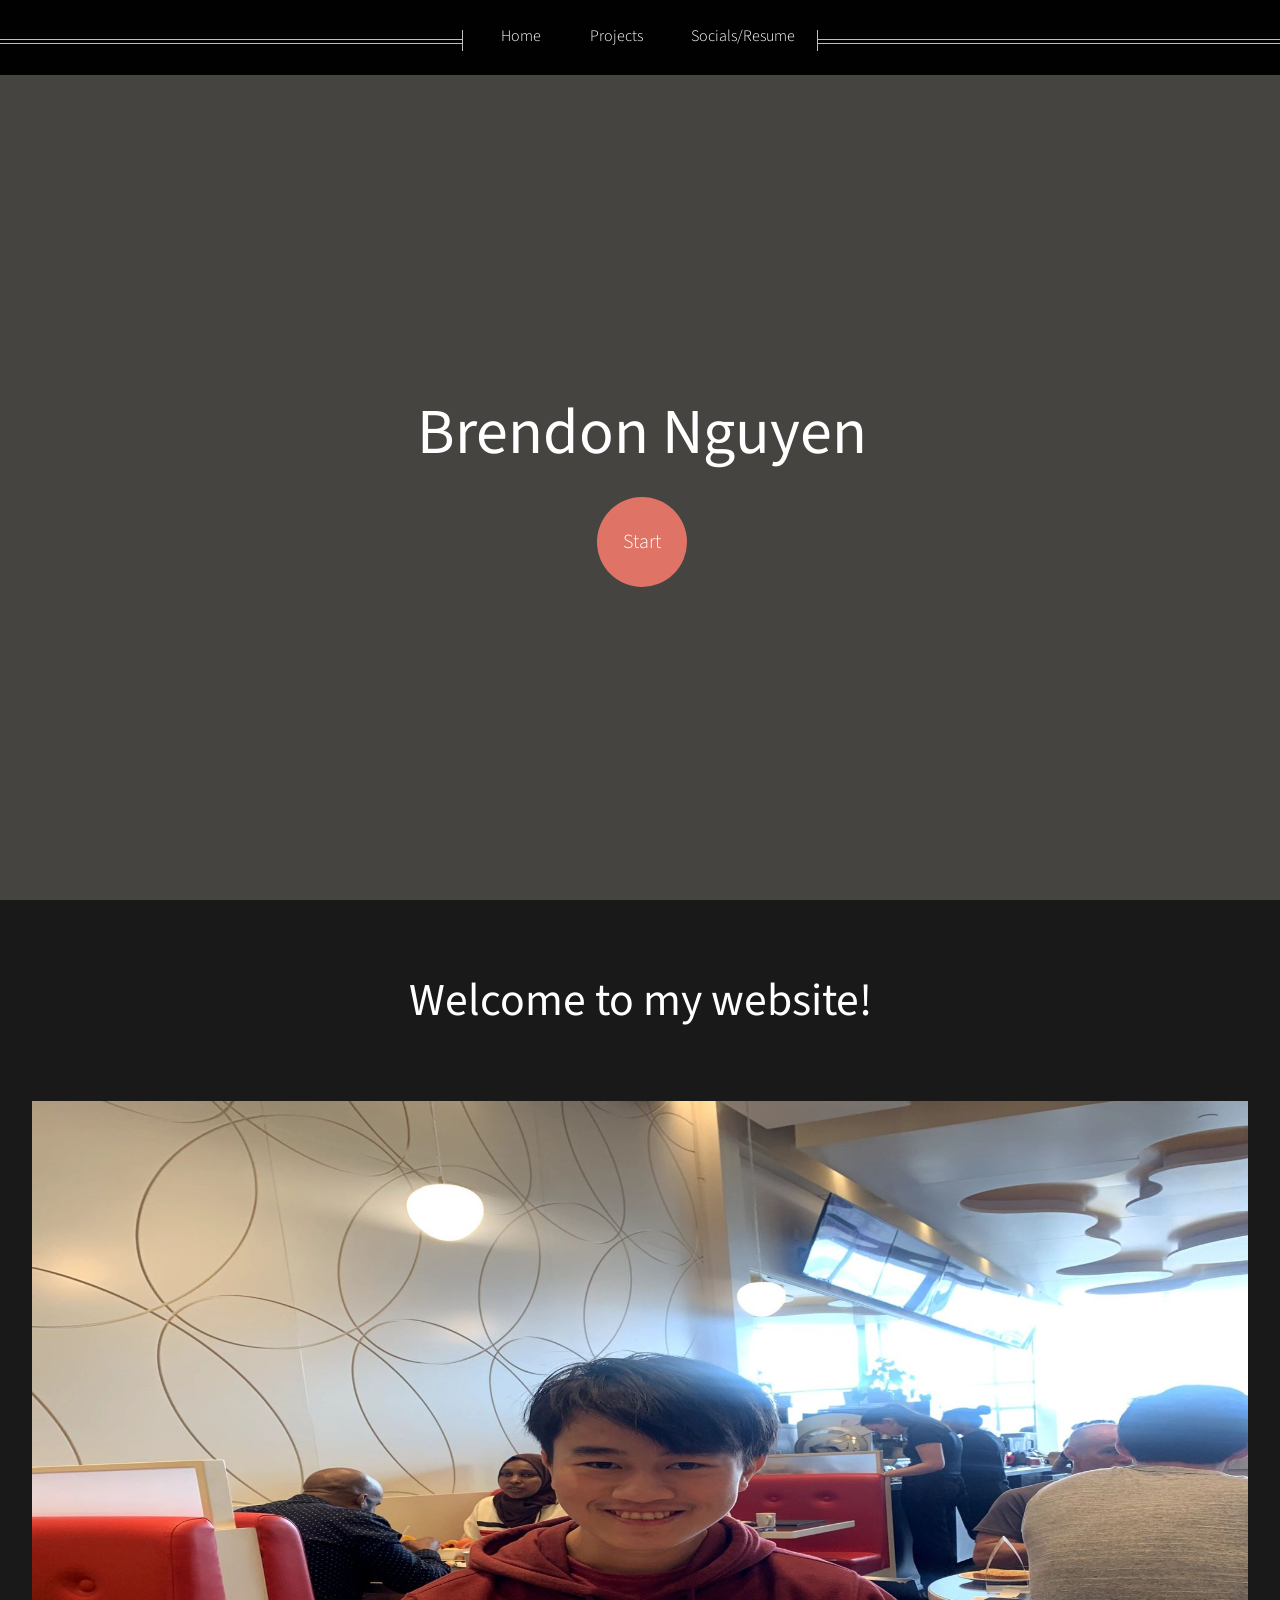
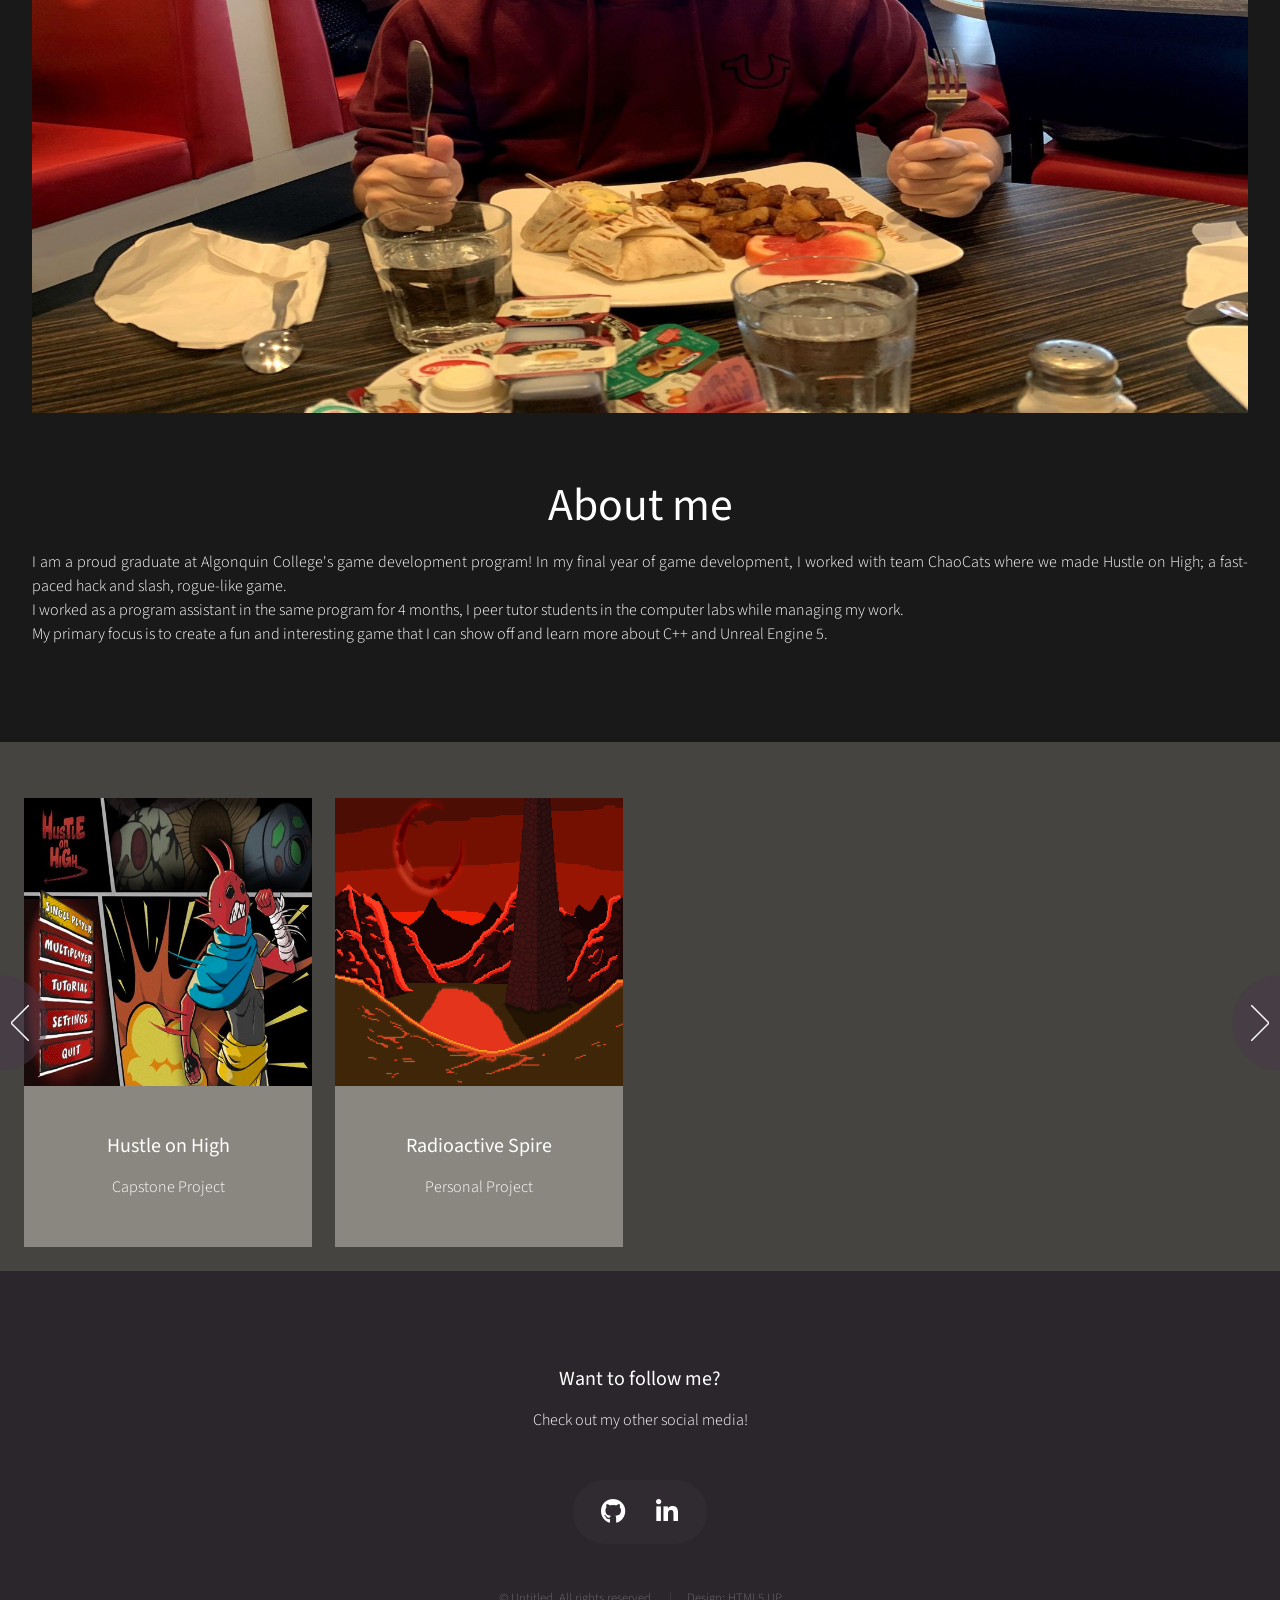
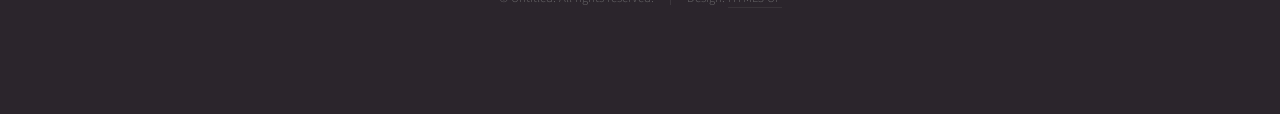
==== index.html @ c7315bc9 "test" ====
<!DOCTYPE HTML>
<!--
	Helios by HTML5 UP
	html5up.net | @ajlkn
	Free for personal and commercial use under the CCA 3.0 license (html5up.net/license)
-->
<html>
	<head>
		<title>Brendon Nguyen Website</title>
		<meta charset="utf-8" />
		<meta name="viewport" content="width=device-width, initial-scale=1, user-scalable=no" />
		<link rel="stylesheet" href="assets/css/main.css" />
		<noscript><link rel="stylesheet" href="assets/css/noscript.css" /></noscript>
	</head>
	<body class="homepage is-preload">
		<div id="page-wrapper">

			<!-- Header -->
				<div id="header">

					<!-- Inner -->
						<div class="inner">
							<header>
								<h1><a id="logo">Brendon Nguyen</a></h1>
<!-- 								<hr />
								<p>Another fine freebie by HTML5 UP</p> -->
							</header>
							<footer>
								<a href="#banner" class="button circled scrolly">Start</a>
							</footer>
						</div>

					<!-- Nav -->
						<nav id="nav">
							<ul>
								<li><a href="index.html">Home</a></li>
								<li><a href="projects.html">Projects</a></li>
								<li>
									<a href="#">Socials/Resume</a>
									<ul>
										<li><a href="https://profile.indeed.com/p/brendonn-1d89b9n">Resume</a></li>
										<li><a href="https://linkedin.com/in/brendon-nguyen-633010282">LinkedIn</a></li>
										<li><a href="mailto:brendonnguyen271@gmail.com">Email</a></li>
										<li><a href="https://github.com/nguy1086">Github</a></li>
										
									</ul>
								</li>
							</ul>
						</nav>

				</div>

			<!-- Banner -->
				<section id="banner">
					<header>
						<h2>Welcome to my website!</h2>
					</header>
				</section>

				<!-- Main -->
				<div class="wrapper style2">

					<article id="main" class="container special">
						<a class="image featured"><img src="images/IMG_8838.jpg" alt="" /></a>
						<header>
							<h2>About me</h2>
						</header>
						<p>
							I am a proud graduate at Algonquin College's game development program! In my final year
							of game development, I worked with team ChaoCats where we made Hustle on High; a fast-paced
							hack and slash, rogue-like game.<br>
							I worked as a program assistant in the same program for 4 months, I peer tutor 
							students in the computer labs while managing my work.<br>
							My primary focus is to create a fun and interesting game that I can show off and learn more
							about C++ and Unreal Engine 5.
						</p>
					</article>
				</div>

			<!-- Carousel -->
				<section class="carousel">
					<div class="reel">
						<article><!-- <br>‎ -->
							<a href="projects.html#hustleonhigh" class="image featured"><img src="images/IMG_4055mini.png" alt="" /></a>
							<header>
								<h3><a href="projects.html#hustleonhigh">Hustle on High</a></h3>
							</header>
							<p>Capstone Project</p>
						</article>

						<article>
							<a href="projects.html#radioactivespire" class="image featured"><img src="images/MainMenu_MainMenumini.png" alt="" /></a>
							<header>
								<h3><a href="projects.html#radioactivespire">Radioactive Spire</a></h3>
							</header>
							<p>Personal Project</p>
						</article>

						<article>
							<a href="projects.html#sscapstone" class="image featured"><img src="images/SSCapstonemini1.png" alt="" /></a>
							<header>
								<h3><a href="projects.html#sscapstone">Mystery of the SS Capstone</a></h3>
							</header>
							<p>Mini Capstone Project</p><!-- Click the image for more details on what I contributed. -->
						</article>

						<!-- <article>
							<a href="projects.html" class="image featured"><img src="images/placeholder.png" alt="" /></a>
							<header>
								<h3><a href="#">Not Like Us/a></h3>
							</header>
							<p>Personal Project</p>
						</article> -->

						<!-- <article>
							<a href="projects.html" class="image featured"><img src="images/placeholder.png" alt="" /></a>
							<header>
								<h3><a href="#">Ultrices urna sit lobortis</a></h3>
							</header>
							<p>Commodo id natoque malesuada sollicitudin elit suscipit magna.</p>
						</article> -->

					</div>
				</section>

			<!-- Features -->
				<!-- <div class="wrapper style1">

					<section id="features" class="container special">
						<header>
							<h2>Morbi ullamcorper et varius leo lacus</h2>
							<p>Ipsum volutpat consectetur orci metus consequat imperdiet duis integer semper magna.</p>
						</header>
						<div class="row">
							<article class="col-4 col-12-mobile special">
								<a href="#" class="image featured"><img src="images/pic07.jpg" alt="" /></a>
								<header>
									<h3><a href="#">Gravida aliquam penatibus</a></h3>
								</header>
								<p>
									Amet nullam fringilla nibh nulla convallis tique ante proin sociis accumsan lobortis. Auctor etiam
									porttitor phasellus tempus cubilia ultrices tempor sagittis. Nisl fermentum consequat integer interdum.
								</p>
							</article>
							<article class="col-4 col-12-mobile special">
								<a href="#" class="image featured"><img src="images/pic08.jpg" alt="" /></a>
								<header>
									<h3><a href="#">Sed quis rhoncus placerat</a></h3>
								</header>
								<p>
									Amet nullam fringilla nibh nulla convallis tique ante proin sociis accumsan lobortis. Auctor etiam
									porttitor phasellus tempus cubilia ultrices tempor sagittis. Nisl fermentum consequat integer interdum.
								</p>
							</article>
							<article class="col-4 col-12-mobile special">
								<a href="#" class="image featured"><img src="images/pic09.jpg" alt="" /></a>
								<header>
									<h3><a href="#">Magna laoreet et aliquam</a></h3>
								</header>
								<p>
									Amet nullam fringilla nibh nulla convallis tique ante proin sociis accumsan lobortis. Auctor etiam
									porttitor phasellus tempus cubilia ultrices tempor sagittis. Nisl fermentum consequat integer interdum.
								</p>
							</article>
						</div>
					</section>

				</div> -->

			<!-- Footer -->
				<div id="footer">
					<div class="container">
						<div class="row">
							<div class="col-12">

								<!-- Contact -->
									<section class="contact">
										<header>
											<h3>Want to follow me?</h3>
										</header>
										<p>Check out my other social media!</p>
										<ul class="icons">
											<li><a href="https://github.com/nguy1086" class="icon brands fa-github"><span class="label">Github</span></a></li>
											<!-- <li><a href="#" class="icon brands fa-twitter"><span class="label">Twitter</span></a></li>
											<li><a href="#" class="icon brands fa-facebook-f"><span class="label">Facebook</span></a></li>
											<li><a href="#" class="icon brands fa-instagram"><span class="label">Instagram</span></a></li>
											<li><a href="#" class="icon brands fa-pinterest"><span class="label">Pinterest</span></a></li>
											<li><a href="#" class="icon brands fa-dribbble"><span class="label">Dribbble</span></a></li> -->
											<li><a href="https://linkedin.com/in/brendon-nguyen-633010282" class="icon brands fa-linkedin-in"><span class="label">Linkedin</span></a></li>
										</ul>
									</section>

								<!-- Copyright -->
									<div class="copyright">
										<ul class="menu">
											<li>&copy; Untitled. All rights reserved.</li><li>Design: <a href="http://html5up.net">HTML5 UP</a></li>
										</ul>
									</div>

							</div>
						</div>
					</div>
				</div>
		</div>

		<!-- Scripts -->
			<script src="assets/js/jquery.min.js"></script>
			<script src="assets/js/jquery.dropotron.min.js"></script>
			<script src="assets/js/jquery.scrolly.min.js"></script>
			<script src="assets/js/jquery.scrollex.min.js"></script>
			<script src="assets/js/browser.min.js"></script>
			<script src="assets/js/breakpoints.min.js"></script>
			<script src="assets/js/util.js"></script>
			<script src="assets/js/main.js"></script>

	</body>
</html>
---- assets/css/main.css ----
@import url("https://fonts.googleapis.com/css?family=Source+Sans+Pro:300,300italic,400,400italic,600");
@import url("fontawesome-all.min.css");

/*
	Helios by HTML5 UP
	html5up.net | @ajlkn
	Free for personal and commercial use under the CCA 3.0 license (html5up.net/license)
*/

html, body, div, span, applet, object,
iframe, h1, h2, h3, h4, h5, h6, p, blockquote,
pre, a, abbr, acronym, address, big, cite,
code, del, dfn, em, img, ins, kbd, q, s, samp,
small, strike, strong, sub, sup, tt, var, b,
u, i, center, dl, dt, dd, ol, ul, li, fieldset,
form, label, legend, table, caption, tbody,
tfoot, thead, tr, th, td, article, aside,
canvas, details, embed, figure, figcaption,
footer, header, hgroup, menu, nav, output, ruby,
section, summary, time, mark, audio, video {
	margin: 0;
	padding: 0;
	border: 0;
	font-size: 100%;
	font: inherit;
	vertical-align: baseline;}

article, aside, details, figcaption, figure,
footer, header, hgroup, menu, nav, section {
	display: block;}

body {
	line-height: 1;
}

ol, ul {
	list-style: none;
}

blockquote, q {
	quotes: none;
}

	blockquote:before, blockquote:after, q:before, q:after {
		content: '';
		content: none;
	}

table {
	border-collapse: collapse;
	border-spacing: 0;
}

body {
	-webkit-text-size-adjust: none;
}

mark {
	background-color: transparent;
	color: inherit;
}

input::-moz-focus-inner {
	border: 0;
	padding: 0;
}

input, select, textarea {
	-moz-appearance: none;
	-webkit-appearance: none;
	-ms-appearance: none;
	appearance: none;
}

/* Basic */

	html {
		box-sizing: border-box;
	}

	*, *:before, *:after {
		box-sizing: inherit;
	}

	body {
		background: #454441;/*#f0f4f4*/
		color: #242322;/*#5b5b5b*/
		font-size: 15pt;
		line-height: 1.85em;
		font-family: 'Source Sans Pro', sans-serif;
		font-weight: 300;
	}

		body.is-preload *, body.is-preload *:before, body.is-preload *:after {
			-moz-animation: none !important;
			-webkit-animation: none !important;
			-ms-animation: none !important;
			animation: none !important;
			-moz-transition: none !important;
			-webkit-transition: none !important;
			-ms-transition: none !important;
			transition: none !important;
		}

	input, textarea, select {
		font-size: 15pt;
		line-height: 1.85em;
		font-family: 'Source Sans Pro', sans-serif;
		font-weight: 300;
	}

	h1, h2, h3, h4, h5, h6 {
		font-weight: 400;
		color: #fff;/*#483949*/
		line-height: 1.25em;
	}

	h1 a, h2 a, h3 a, h4 a, h5 a, h6 a {
		color: inherit;
		text-decoration: none;
		border-bottom-color: transparent;
	}

	h1 strong, h2 strong, h3 strong, h4 strong, h5 strong, h6 strong {
		font-weight: 600;
	}

	h2 {
		font-size: 2.85em;
	}

	h3 {
		font-size: 1.25em;
	}

	h4 {
		font-size: 1em;
		margin: 0 0 0.25em 0;
	}

	strong, b {
		font-weight: 400;
		color: #fff;/*#483949*/
	}

	em, i {
		font-style: italic;
	}

	a {
		color: #fad763;/* #b09037 */
		/* color: inherit; */
		border-bottom: solid 1px rgba(128, 128, 128, 0.15);
		text-decoration: none;
		-moz-transition: background-color 0.35s ease-in-out, color 0.35s ease-in-out, border-bottom-color 0.35s ease-in-out;
		-webkit-transition: background-color 0.35s ease-in-out, color 0.35s ease-in-out, border-bottom-color 0.35s ease-in-out;
		-ms-transition: background-color 0.35s ease-in-out, color 0.35s ease-in-out, border-bottom-color 0.35s ease-in-out;
		transition: background-color 0.35s ease-in-out, color 0.35s ease-in-out, border-bottom-color 0.35s ease-in-out;
	}

		a:hover {
			color: #2869CB;/* #ef8376 */
			border-bottom-color: transparent;
		}

	sub {
		position: relative;
		top: 0.5em;
		font-size: 0.8em;
	}

	sup {
		position: relative;
		top: -0.5em;
		font-size: 0.8em;
	}

	blockquote {
		border-left: solid 0.5em #ddd;
		padding: 1em 0 1em 2em;
		font-style: italic;
	}

	p, ul, ol, dl, table {
		margin-bottom: 1em;
	}

	p {
		text-align: justify;
		 color: #fff;
	}

	br.clear {
		clear: both;
	}

	hr {
		position: relative;
		display: block;
		border: 0;
		top: 4.5em;
		margin-bottom: 9em;
		height: 6px;
		border-top: solid 1px rgba(128, 128, 128, 0.2);
		border-bottom: solid 1px rgba(128, 128, 128, 0.2);
	}

		hr:before, hr:after {
			content: '';
			position: absolute;
			top: -8px;
			display: block;
			width: 1px;
			height: 21px;
			background: rgba(128, 128, 128, 0.2);
		}

		hr:before {
			left: -1px;
		}

		hr:after {
			right: -1px;
		}

	.timestamp {
		color: rgba(128, 128, 128, 0.75);
		font-size: 0.8em;
	}

/* Container */

	.container {
		margin: 0 auto;
		max-width: 100%;
		width: 1400px;
	}

		@media screen and (max-width: 1680px) {

			.container {
				width: 1200px;
			}

		}

		@media screen and (max-width: 1280px) {

			.container {
				width: 100%;
			}

		}

		@media screen and (max-width: 960px) {

			.container {
				width: 100%;
			}

		}

		@media screen and (max-width: 840px) {

			.container {
				width: 100%;
			}

		}

		@media screen and (max-width: 736px) {

			.container {
				width: 100%;
			}

		}

/* Row */

	.row {
		display: flex;
		flex-wrap: wrap;
		box-sizing: border-box;
		align-items: stretch;
	}

		.row > * {
			box-sizing: border-box;
		}

		.row.gtr-uniform > * > :last-child {
			margin-bottom: 0;
		}

		.row.aln-left {
			justify-content: flex-start;
		}

		.row.aln-center {
			justify-content: center;
		}

		.row.aln-right {
			justify-content: flex-end;
		}

		.row.aln-top {
			align-items: flex-start;
		}

		.row.aln-middle {
			align-items: center;
		}

		.row.aln-bottom {
			align-items: flex-end;
		}

		.row > .imp {
			order: -1;
		}

		.row > .col-1 {
			width: 8.33333%;
		}

		.row > .off-1 {
			margin-left: 8.33333%;
		}

		.row > .col-2 {
			width: 16.66667%;
		}

		.row > .off-2 {
			margin-left: 16.66667%;
		}

		.row > .col-3 {
			width: 25%;
		}

		.row > .off-3 {
			margin-left: 25%;
		}

		.row > .col-4 {
			width: 33.33333%;
		}

		.row > .off-4 {
			margin-left: 33.33333%;
		}

		.row > .col-5 {
			width: 41.66667%;
		}

		.row > .off-5 {
			margin-left: 41.66667%;
		}

		.row > .col-6 {
			width: 50%;
		}

		.row > .off-6 {
			margin-left: 50%;
		}

		.row > .col-7 {
			width: 58.33333%;
		}

		.row > .off-7 {
			margin-left: 58.33333%;
		}

		.row > .col-8 {
			width: 66.66667%;
		}

		.row > .off-8 {
			margin-left: 66.66667%;
		}

		.row > .col-9 {
			width: 75%;
		}

		.row > .off-9 {
			margin-left: 75%;
		}

		.row > .col-10 {
			width: 83.33333%;
		}

		.row > .off-10 {
			margin-left: 83.33333%;
		}

		.row > .col-11 {
			width: 91.66667%;
		}

		.row > .off-11 {
			margin-left: 91.66667%;
		}

		.row > .col-12 {
			width: 100%;
		}

		.row > .off-12 {
			margin-left: 100%;
		}

		.row.gtr-0 {
			margin-top: 0px;
			margin-left: 0px;
		}

			.row.gtr-0 > * {
				padding: 0px 0 0 0px;
			}

			.row.gtr-0.gtr-uniform {
				margin-top: 0px;
			}

				.row.gtr-0.gtr-uniform > * {
					padding-top: 0px;
				}

		.row.gtr-25 {
			margin-top: -10px;
			margin-left: -10px;
		}

			.row.gtr-25 > * {
				padding: 10px 0 0 10px;
			}

			.row.gtr-25.gtr-uniform {
				margin-top: -10px;
			}

				.row.gtr-25.gtr-uniform > * {
					padding-top: 10px;
				}

		.row.gtr-50 {
			margin-top: -20px;
			margin-left: -20px;
		}

			.row.gtr-50 > * {
				padding: 20px 0 0 20px;
			}

			.row.gtr-50.gtr-uniform {
				margin-top: -20px;
			}

				.row.gtr-50.gtr-uniform > * {
					padding-top: 20px;
				}

		.row {
			margin-top: -40px;
			margin-left: -40px;
		}

			.row > * {
				padding: 40px 0 0 40px;
			}

			.row.gtr-uniform {
				margin-top: -40px;
			}

				.row.gtr-uniform > * {
					padding-top: 40px;
				}

		.row.gtr-150 {
			margin-top: -60px;
			margin-left: -60px;
		}

			.row.gtr-150 > * {
				padding: 60px 0 0 60px;
			}

			.row.gtr-150.gtr-uniform {
				margin-top: -60px;
			}

				.row.gtr-150.gtr-uniform > * {
					padding-top: 60px;
				}

		.row.gtr-200 {
			margin-top: -80px;
			margin-left: -80px;
		}

			.row.gtr-200 > * {
				padding: 80px 0 0 80px;
			}

			.row.gtr-200.gtr-uniform {
				margin-top: -80px;
			}

				.row.gtr-200.gtr-uniform > * {
					padding-top: 80px;
				}

		@media screen and (max-width: 1680px) {

			.row {
				display: flex;
				flex-wrap: wrap;
				box-sizing: border-box;
				align-items: stretch;
			}

				.row > * {
					box-sizing: border-box;
				}

				.row.gtr-uniform > * > :last-child {
					margin-bottom: 0;
				}

				.row.aln-left {
					justify-content: flex-start;
				}

				.row.aln-center {
					justify-content: center;
				}

				.row.aln-right {
					justify-content: flex-end;
				}

				.row.aln-top {
					align-items: flex-start;
				}

				.row.aln-middle {
					align-items: center;
				}

				.row.aln-bottom {
					align-items: flex-end;
				}

				.row > .imp-wide {
					order: -1;
				}

				.row > .col-1-wide {
					width: 8.33333%;
				}

				.row > .off-1-wide {
					margin-left: 8.33333%;
				}

				.row > .col-2-wide {
					width: 16.66667%;
				}

				.row > .off-2-wide {
					margin-left: 16.66667%;
				}

				.row > .col-3-wide {
					width: 25%;
				}

				.row > .off-3-wide {
					margin-left: 25%;
				}

				.row > .col-4-wide {
					width: 33.33333%;
				}

				.row > .off-4-wide {
					margin-left: 33.33333%;
				}

				.row > .col-5-wide {
					width: 41.66667%;
				}

				.row > .off-5-wide {
					margin-left: 41.66667%;
				}

				.row > .col-6-wide {
					width: 50%;
				}

				.row > .off-6-wide {
					margin-left: 50%;
				}

				.row > .col-7-wide {
					width: 58.33333%;
				}

				.row > .off-7-wide {
					margin-left: 58.33333%;
				}

				.row > .col-8-wide {
					width: 66.66667%;
				}

				.row > .off-8-wide {
					margin-left: 66.66667%;
				}

				.row > .col-9-wide {
					width: 75%;
				}

				.row > .off-9-wide {
					margin-left: 75%;
				}

				.row > .col-10-wide {
					width: 83.33333%;
				}

				.row > .off-10-wide {
					margin-left: 83.33333%;
				}

				.row > .col-11-wide {
					width: 91.66667%;
				}

				.row > .off-11-wide {
					margin-left: 91.66667%;
				}

				.row > .col-12-wide {
					width: 100%;
				}

				.row > .off-12-wide {
					margin-left: 100%;
				}

				.row.gtr-0 {
					margin-top: 0px;
					margin-left: 0px;
				}

					.row.gtr-0 > * {
						padding: 0px 0 0 0px;
					}

					.row.gtr-0.gtr-uniform {
						margin-top: 0px;
					}

						.row.gtr-0.gtr-uniform > * {
							padding-top: 0px;
						}

				.row.gtr-25 {
					margin-top: -10px;
					margin-left: -10px;
				}

					.row.gtr-25 > * {
						padding: 10px 0 0 10px;
					}

					.row.gtr-25.gtr-uniform {
						margin-top: -10px;
					}

						.row.gtr-25.gtr-uniform > * {
							padding-top: 10px;
						}

				.row.gtr-50 {
					margin-top: -20px;
					margin-left: -20px;
				}

					.row.gtr-50 > * {
						padding: 20px 0 0 20px;
					}

					.row.gtr-50.gtr-uniform {
						margin-top: -20px;
					}

						.row.gtr-50.gtr-uniform > * {
							padding-top: 20px;
						}

				.row {
					margin-top: -40px;
					margin-left: -40px;
				}

					.row > * {
						padding: 40px 0 0 40px;
					}

					.row.gtr-uniform {
						margin-top: -40px;
					}

						.row.gtr-uniform > * {
							padding-top: 40px;
						}

				.row.gtr-150 {
					margin-top: -60px;
					margin-left: -60px;
				}

					.row.gtr-150 > * {
						padding: 60px 0 0 60px;
					}

					.row.gtr-150.gtr-uniform {
						margin-top: -60px;
					}

						.row.gtr-150.gtr-uniform > * {
							padding-top: 60px;
						}

				.row.gtr-200 {
					margin-top: -80px;
					margin-left: -80px;
				}

					.row.gtr-200 > * {
						padding: 80px 0 0 80px;
					}

					.row.gtr-200.gtr-uniform {
						margin-top: -80px;
					}

						.row.gtr-200.gtr-uniform > * {
							padding-top: 80px;
						}

		}

		@media screen and (max-width: 1280px) {

			.row {
				display: flex;
				flex-wrap: wrap;
				box-sizing: border-box;
				align-items: stretch;
			}

				.row > * {
					box-sizing: border-box;
				}

				.row.gtr-uniform > * > :last-child {
					margin-bottom: 0;
				}

				.row.aln-left {
					justify-content: flex-start;
				}

				.row.aln-center {
					justify-content: center;
				}

				.row.aln-right {
					justify-content: flex-end;
				}

				.row.aln-top {
					align-items: flex-start;
				}

				.row.aln-middle {
					align-items: center;
				}

				.row.aln-bottom {
					align-items: flex-end;
				}

				.row > .imp-normal {
					order: -1;
				}

				.row > .col-1-normal {
					width: 8.33333%;
				}

				.row > .off-1-normal {
					margin-left: 8.33333%;
				}

				.row > .col-2-normal {
					width: 16.66667%;
				}

				.row > .off-2-normal {
					margin-left: 16.66667%;
				}

				.row > .col-3-normal {
					width: 25%;
				}

				.row > .off-3-normal {
					margin-left: 25%;
				}

				.row > .col-4-normal {
					width: 33.33333%;
				}

				.row > .off-4-normal {
					margin-left: 33.33333%;
				}

				.row > .col-5-normal {
					width: 41.66667%;
				}

				.row > .off-5-normal {
					margin-left: 41.66667%;
				}

				.row > .col-6-normal {
					width: 50%;
				}

				.row > .off-6-normal {
					margin-left: 50%;
				}

				.row > .col-7-normal {
					width: 58.33333%;
				}

				.row > .off-7-normal {
					margin-left: 58.33333%;
				}

				.row > .col-8-normal {
					width: 66.66667%;
				}

				.row > .off-8-normal {
					margin-left: 66.66667%;
				}

				.row > .col-9-normal {
					width: 75%;
				}

				.row > .off-9-normal {
					margin-left: 75%;
				}

				.row > .col-10-normal {
					width: 83.33333%;
				}

				.row > .off-10-normal {
					margin-left: 83.33333%;
				}

				.row > .col-11-normal {
					width: 91.66667%;
				}

				.row > .off-11-normal {
					margin-left: 91.66667%;
				}

				.row > .col-12-normal {
					width: 100%;
				}

				.row > .off-12-normal {
					margin-left: 100%;
				}

				.row.gtr-0 {
					margin-top: 0px;
					margin-left: 0px;
				}

					.row.gtr-0 > * {
						padding: 0px 0 0 0px;
					}

					.row.gtr-0.gtr-uniform {
						margin-top: 0px;
					}

						.row.gtr-0.gtr-uniform > * {
							padding-top: 0px;
						}

				.row.gtr-25 {
					margin-top: -9px;
					margin-left: -9px;
				}

					.row.gtr-25 > * {
						padding: 9px 0 0 9px;
					}

					.row.gtr-25.gtr-uniform {
						margin-top: -9px;
					}

						.row.gtr-25.gtr-uniform > * {
							padding-top: 9px;
						}

				.row.gtr-50 {
					margin-top: -18px;
					margin-left: -18px;
				}

					.row.gtr-50 > * {
						padding: 18px 0 0 18px;
					}

					.row.gtr-50.gtr-uniform {
						margin-top: -18px;
					}

						.row.gtr-50.gtr-uniform > * {
							padding-top: 18px;
						}

				.row {
					margin-top: -36px;
					margin-left: -36px;
				}

					.row > * {
						padding: 36px 0 0 36px;
					}

					.row.gtr-uniform {
						margin-top: -36px;
					}

						.row.gtr-uniform > * {
							padding-top: 36px;
						}

				.row.gtr-150 {
					margin-top: -54px;
					margin-left: -54px;
				}

					.row.gtr-150 > * {
						padding: 54px 0 0 54px;
					}

					.row.gtr-150.gtr-uniform {
						margin-top: -54px;
					}

						.row.gtr-150.gtr-uniform > * {
							padding-top: 54px;
						}

				.row.gtr-200 {
					margin-top: -72px;
					margin-left: -72px;
				}

					.row.gtr-200 > * {
						padding: 72px 0 0 72px;
					}

					.row.gtr-200.gtr-uniform {
						margin-top: -72px;
					}

						.row.gtr-200.gtr-uniform > * {
							padding-top: 72px;
						}

		}

		@media screen and (max-width: 960px) {

			.row {
				display: flex;
				flex-wrap: wrap;
				box-sizing: border-box;
				align-items: stretch;
			}

				.row > * {
					box-sizing: border-box;
				}

				.row.gtr-uniform > * > :last-child {
					margin-bottom: 0;
				}

				.row.aln-left {
					justify-content: flex-start;
				}

				.row.aln-center {
					justify-content: center;
				}

				.row.aln-right {
					justify-content: flex-end;
				}

				.row.aln-top {
					align-items: flex-start;
				}

				.row.aln-middle {
					align-items: center;
				}

				.row.aln-bottom {
					align-items: flex-end;
				}

				.row > .imp-narrow {
					order: -1;
				}

				.row > .col-1-narrow {
					width: 8.33333%;
				}

				.row > .off-1-narrow {
					margin-left: 8.33333%;
				}

				.row > .col-2-narrow {
					width: 16.66667%;
				}

				.row > .off-2-narrow {
					margin-left: 16.66667%;
				}

				.row > .col-3-narrow {
					width: 25%;
				}

				.row > .off-3-narrow {
					margin-left: 25%;
				}

				.row > .col-4-narrow {
					width: 33.33333%;
				}

				.row > .off-4-narrow {
					margin-left: 33.33333%;
				}

				.row > .col-5-narrow {
					width: 41.66667%;
				}

				.row > .off-5-narrow {
					margin-left: 41.66667%;
				}

				.row > .col-6-narrow {
					width: 50%;
				}

				.row > .off-6-narrow {
					margin-left: 50%;
				}

				.row > .col-7-narrow {
					width: 58.33333%;
				}

				.row > .off-7-narrow {
					margin-left: 58.33333%;
				}

				.row > .col-8-narrow {
					width: 66.66667%;
				}

				.row > .off-8-narrow {
					margin-left: 66.66667%;
				}

				.row > .col-9-narrow {
					width: 75%;
				}

				.row > .off-9-narrow {
					margin-left: 75%;
				}

				.row > .col-10-narrow {
					width: 83.33333%;
				}

				.row > .off-10-narrow {
					margin-left: 83.33333%;
				}

				.row > .col-11-narrow {
					width: 91.66667%;
				}

				.row > .off-11-narrow {
					margin-left: 91.66667%;
				}

				.row > .col-12-narrow {
					width: 100%;
				}

				.row > .off-12-narrow {
					margin-left: 100%;
				}

				.row.gtr-0 {
					margin-top: 0px;
					margin-left: 0px;
				}

					.row.gtr-0 > * {
						padding: 0px 0 0 0px;
					}

					.row.gtr-0.gtr-uniform {
						margin-top: 0px;
					}

						.row.gtr-0.gtr-uniform > * {
							padding-top: 0px;
						}

				.row.gtr-25 {
					margin-top: -8px;
					margin-left: -8px;
				}

					.row.gtr-25 > * {
						padding: 8px 0 0 8px;
					}

					.row.gtr-25.gtr-uniform {
						margin-top: -8px;
					}

						.row.gtr-25.gtr-uniform > * {
							padding-top: 8px;
						}

				.row.gtr-50 {
					margin-top: -16px;
					margin-left: -16px;
				}

					.row.gtr-50 > * {
						padding: 16px 0 0 16px;
					}

					.row.gtr-50.gtr-uniform {
						margin-top: -16px;
					}

						.row.gtr-50.gtr-uniform > * {
							padding-top: 16px;
						}

				.row {
					margin-top: -32px;
					margin-left: -32px;
				}

					.row > * {
						padding: 32px 0 0 32px;
					}

					.row.gtr-uniform {
						margin-top: -32px;
					}

						.row.gtr-uniform > * {
							padding-top: 32px;
						}

				.row.gtr-150 {
					margin-top: -48px;
					margin-left: -48px;
				}

					.row.gtr-150 > * {
						padding: 48px 0 0 48px;
					}

					.row.gtr-150.gtr-uniform {
						margin-top: -48px;
					}

						.row.gtr-150.gtr-uniform > * {
							padding-top: 48px;
						}

				.row.gtr-200 {
					margin-top: -64px;
					margin-left: -64px;
				}

					.row.gtr-200 > * {
						padding: 64px 0 0 64px;
					}

					.row.gtr-200.gtr-uniform {
						margin-top: -64px;
					}

						.row.gtr-200.gtr-uniform > * {
							padding-top: 64px;
						}

		}

		@media screen and (max-width: 840px) {

			.row {
				display: flex;
				flex-wrap: wrap;
				box-sizing: border-box;
				align-items: stretch;
			}

				.row > * {
					box-sizing: border-box;
				}

				.row.gtr-uniform > * > :last-child {
					margin-bottom: 0;
				}

				.row.aln-left {
					justify-content: flex-start;
				}

				.row.aln-center {
					justify-content: center;
				}

				.row.aln-right {
					justify-content: flex-end;
				}

				.row.aln-top {
					align-items: flex-start;
				}

				.row.aln-middle {
					align-items: center;
				}

				.row.aln-bottom {
					align-items: flex-end;
				}

				.row > .imp-narrower {
					order: -1;
				}

				.row > .col-1-narrower {
					width: 8.33333%;
				}

				.row > .off-1-narrower {
					margin-left: 8.33333%;
				}

				.row > .col-2-narrower {
					width: 16.66667%;
				}

				.row > .off-2-narrower {
					margin-left: 16.66667%;
				}

				.row > .col-3-narrower {
					width: 25%;
				}

				.row > .off-3-narrower {
					margin-left: 25%;
				}

				.row > .col-4-narrower {
					width: 33.33333%;
				}

				.row > .off-4-narrower {
					margin-left: 33.33333%;
				}

				.row > .col-5-narrower {
					width: 41.66667%;
				}

				.row > .off-5-narrower {
					margin-left: 41.66667%;
				}

				.row > .col-6-narrower {
					width: 50%;
				}

				.row > .off-6-narrower {
					margin-left: 50%;
				}

				.row > .col-7-narrower {
					width: 58.33333%;
				}

				.row > .off-7-narrower {
					margin-left: 58.33333%;
				}

				.row > .col-8-narrower {
					width: 66.66667%;
				}

				.row > .off-8-narrower {
					margin-left: 66.66667%;
				}

				.row > .col-9-narrower {
					width: 75%;
				}

				.row > .off-9-narrower {
					margin-left: 75%;
				}

				.row > .col-10-narrower {
					width: 83.33333%;
				}

				.row > .off-10-narrower {
					margin-left: 83.33333%;
				}

				.row > .col-11-narrower {
					width: 91.66667%;
				}

				.row > .off-11-narrower {
					margin-left: 91.66667%;
				}

				.row > .col-12-narrower {
					width: 100%;
				}

				.row > .off-12-narrower {
					margin-left: 100%;
				}

				.row.gtr-0 {
					margin-top: 0px;
					margin-left: 0px;
				}

					.row.gtr-0 > * {
						padding: 0px 0 0 0px;
					}

					.row.gtr-0.gtr-uniform {
						margin-top: 0px;
					}

						.row.gtr-0.gtr-uniform > * {
							padding-top: 0px;
						}

				.row.gtr-25 {
					margin-top: -8px;
					margin-left: -8px;
				}

					.row.gtr-25 > * {
						padding: 8px 0 0 8px;
					}

					.row.gtr-25.gtr-uniform {
						margin-top: -8px;
					}

						.row.gtr-25.gtr-uniform > * {
							padding-top: 8px;
						}

				.row.gtr-50 {
					margin-top: -16px;
					margin-left: -16px;
				}

					.row.gtr-50 > * {
						padding: 16px 0 0 16px;
					}

					.row.gtr-50.gtr-uniform {
						margin-top: -16px;
					}

						.row.gtr-50.gtr-uniform > * {
							padding-top: 16px;
						}

				.row {
					margin-top: -32px;
					margin-left: -32px;
				}

					.row > * {
						padding: 32px 0 0 32px;
					}

					.row.gtr-uniform {
						margin-top: -32px;
					}

						.row.gtr-uniform > * {
							padding-top: 32px;
						}

				.row.gtr-150 {
					margin-top: -48px;
					margin-left: -48px;
				}

					.row.gtr-150 > * {
						padding: 48px 0 0 48px;
					}

					.row.gtr-150.gtr-uniform {
						margin-top: -48px;
					}

						.row.gtr-150.gtr-uniform > * {
							padding-top: 48px;
						}

				.row.gtr-200 {
					margin-top: -64px;
					margin-left: -64px;
				}

					.row.gtr-200 > * {
						padding: 64px 0 0 64px;
					}

					.row.gtr-200.gtr-uniform {
						margin-top: -64px;
					}

						.row.gtr-200.gtr-uniform > * {
							padding-top: 64px;
						}

		}

		@media screen and (max-width: 736px) {

			.row {
				display: flex;
				flex-wrap: wrap;
				box-sizing: border-box;
				align-items: stretch;
			}

				.row > * {
					box-sizing: border-box;
				}

				.row.gtr-uniform > * > :last-child {
					margin-bottom: 0;
				}

				.row.aln-left {
					justify-content: flex-start;
				}

				.row.aln-center {
					justify-content: center;
				}

				.row.aln-right {
					justify-content: flex-end;
				}

				.row.aln-top {
					align-items: flex-start;
				}

				.row.aln-middle {
					align-items: center;
				}

				.row.aln-bottom {
					align-items: flex-end;
				}

				.row > .imp-mobile {
					order: -1;
				}

				.row > .col-1-mobile {
					width: 8.33333%;
				}

				.row > .off-1-mobile {
					margin-left: 8.33333%;
				}

				.row > .col-2-mobile {
					width: 16.66667%;
				}

				.row > .off-2-mobile {
					margin-left: 16.66667%;
				}

				.row > .col-3-mobile {
					width: 25%;
				}

				.row > .off-3-mobile {
					margin-left: 25%;
				}

				.row > .col-4-mobile {
					width: 33.33333%;
				}

				.row > .off-4-mobile {
					margin-left: 33.33333%;
				}

				.row > .col-5-mobile {
					width: 41.66667%;
				}

				.row > .off-5-mobile {
					margin-left: 41.66667%;
				}

				.row > .col-6-mobile {
					width: 50%;
				}

				.row > .off-6-mobile {
					margin-left: 50%;
				}

				.row > .col-7-mobile {
					width: 58.33333%;
				}

				.row > .off-7-mobile {
					margin-left: 58.33333%;
				}

				.row > .col-8-mobile {
					width: 66.66667%;
				}

				.row > .off-8-mobile {
					margin-left: 66.66667%;
				}

				.row > .col-9-mobile {
					width: 75%;
				}

				.row > .off-9-mobile {
					margin-left: 75%;
				}

				.row > .col-10-mobile {
					width: 83.33333%;
				}

				.row > .off-10-mobile {
					margin-left: 83.33333%;
				}

				.row > .col-11-mobile {
					width: 91.66667%;
				}

				.row > .off-11-mobile {
					margin-left: 91.66667%;
				}

				.row > .col-12-mobile {
					width: 100%;
				}

				.row > .off-12-mobile {
					margin-left: 100%;
				}

				.row.gtr-0 {
					margin-top: 0px;
					margin-left: 0px;
				}

					.row.gtr-0 > * {
						padding: 0px 0 0 0px;
					}

					.row.gtr-0.gtr-uniform {
						margin-top: 0px;
					}

						.row.gtr-0.gtr-uniform > * {
							padding-top: 0px;
						}

				.row.gtr-25 {
					margin-top: -5px;
					margin-left: -5px;
				}

					.row.gtr-25 > * {
						padding: 5px 0 0 5px;
					}

					.row.gtr-25.gtr-uniform {
						margin-top: -5px;
					}

						.row.gtr-25.gtr-uniform > * {
							padding-top: 5px;
						}

				.row.gtr-50 {
					margin-top: -10px;
					margin-left: -10px;
				}

					.row.gtr-50 > * {
						padding: 10px 0 0 10px;
					}

					.row.gtr-50.gtr-uniform {
						margin-top: -10px;
					}

						.row.gtr-50.gtr-uniform > * {
							padding-top: 10px;
						}

				.row {
					margin-top: -20px;
					margin-left: -20px;
				}

					.row > * {
						padding: 20px 0 0 20px;
					}

					.row.gtr-uniform {
						margin-top: -20px;
					}

						.row.gtr-uniform > * {
							padding-top: 20px;
						}

				.row.gtr-150 {
					margin-top: -30px;
					margin-left: -30px;
				}

					.row.gtr-150 > * {
						padding: 30px 0 0 30px;
					}

					.row.gtr-150.gtr-uniform {
						margin-top: -30px;
					}

						.row.gtr-150.gtr-uniform > * {
							padding-top: 30px;
						}

				.row.gtr-200 {
					margin-top: -40px;
					margin-left: -40px;
				}

					.row.gtr-200 > * {
						padding: 40px 0 0 40px;
					}

					.row.gtr-200.gtr-uniform {
						margin-top: -40px;
					}

						.row.gtr-200.gtr-uniform > * {
							padding-top: 40px;
						}

		}

/* Sections/Article */

	section, article {
		margin-bottom: 3em;
	}

		section > :last-child, section:last-child, article > :last-child, article:last-child {
			margin-bottom: 0;
		}

		section.special > header, section.special > footer, article.special > header, article.special > footer {
			text-align: center;
		}

	.row > section, .row > article {
		margin-bottom: 0;
	}

	header {
		margin: 0 0 1em 0;
	}

		header > p {
			display: block;
			font-size: 1.5em;
			margin: 1em 0 2em 0;
			line-height: 1.5em;
			text-align: inherit;
		}

	footer {
		margin: 2.5em 0 0 0;
	}

/* Image */

	.image {
		position: relative;
		display: inline-block;
		border: 0;
		outline: 0;
	}

		.image img {
			display: block;
			width: 100%;
		}

		.image.fit {
			display: block;
			width: 100%;
		}

		.image.featured {
			display: block;
			width: 100%;
			margin: 0 0 4em 0;
		}

		.image.left {
			float: left;
			margin: 0 2em 2em 0;
		}

		.image.centered {
			display: block;
			margin: 0 0 2em 0;
		}

			.image.centered img {
				margin: 0 auto;
				width: auto;
			}

/* List */

	ul {
		list-style: disc;
		padding-left: 1em;
	}

		ul li {
			padding-left: 0.5em;
		}

	ol {
		list-style: decimal;
		padding-left: 1.25em;
	}

		ol li {
			padding-left: 0.25em;
		}

/* Actions */

	ul.actions {
		margin: 3em 0 0 0;
		list-style: none;
		padding-left: 0;
	}

		form ul.actions {
			margin-top: 0;
		}

		ul.actions li {
			display: inline-block;
			margin: 0 0.75em 0 0.75em;
			padding-left: 0;
		}

			ul.actions li:first-child {
				margin-left: 0;
			}

			ul.actions li:last-child {
				margin-right: 0;
			}

/* Divided */

	ul.divided {
		list-style: none;
		padding-left: 0;
	}

		ul.divided li {
			border-top: solid 1px rgba(128, 128, 128, 0.2);
			padding-top: 1.5em;
			margin-top: 1.5em;
			padding-left: 0;
		}

			ul.divided li:first-child {
				border-top: 0;
				padding-top: 0;
				margin-top: 0;
			}

/* Menu */

	ul.menu {
		height: 1em;
		line-height: 1em;
		list-style: none;
		padding-left: 0;
	}

		ul.menu li {
			display: inline-block;
			border-left: solid 1px rgba(128, 128, 128, 0.2);
			padding-left: 1.25em;
			margin-left: 1.25em;
		}

			ul.menu li:first-child {
				border-left: 0;
				padding-left: 0;
				margin-left: 0;
			}

/* Icons */

	ul.icons {
		position: relative;
		background: rgba(128, 128, 128, 0.05);
		border-radius: 4em;
		display: inline-block;
		padding: 0.35em 0.75em 0.35em 0.75em;
		font-size: 1.25em;
		cursor: default;
		list-style: none;
	}

		ul.icons li {
			display: inline-block;
			padding-left: 0;
		}

			ul.icons li a {
				display: inline-block;
				background: none;
				width: 2.5em;
				height: 2.5em;
				line-height: 2.5em;
				text-align: center;
				border-radius: 100%;
				border: 0;
				color: inherit;
			}

				ul.icons li a:hover {
					color: #ef8376;
				}

/* Form */

	form label {
		display: block;
		font-weight: 400;
		color: #483949;
		margin: 0 0 1em 0;
	}

	form input[type="text"],
	form input[type="email"],
	form input[type="password"],
	form select,
	form textarea {
		-webkit-appearance: none;
		display: block;
		border: 0;
		background: #fafafa;
		width: 100%;
		border-radius: 0.5em;
		border: solid 1px #E5E5E5;
		padding: 1em;
		-moz-transition: background-color 0.35s ease-in-out, border-color 0.35s ease-in-out;
		-webkit-transition: background-color 0.35s ease-in-out, border-color 0.35s ease-in-out;
		-ms-transition: background-color 0.35s ease-in-out, border-color 0.35s ease-in-out;
		transition: background-color 0.35s ease-in-out, border-color 0.35s ease-in-out;
	}

		form input[type="text"]:focus,
		form input[type="email"]:focus,
		form input[type="password"]:focus,
		form select:focus,
		form textarea:focus {
			background: #fff;
			border-color: #df7366;
		}

	form input[type="text"],
	form input[type="email"],
	form input[type="password"],
	form select {
		line-height: 1em;
	}

	form textarea {
		min-height: 9em;
	}

	form ::-webkit-input-placeholder {
		color: #555 !important;
	}

	form :-moz-placeholder {
		color: #555 !important;
	}

	form ::-moz-placeholder {
		color: #555 !important;
	}

	form :-ms-input-placeholder {
		color: #555 !important;
	}

	form ::-moz-focus-inner {
		border: 0;
	}

/* Table */

	table {
		width: 100%;
	}

		table.default {
			width: 100%;
		}

			table.default tbody tr {
				border-top: solid 1px #e5e5e5;
			}

				table.default tbody tr:first-child {
					border-top: 0;
				}

				table.default tbody tr:nth-child(2n+1) {
					background: #fafafa;
				}

			table.default td {
				padding: 0.5em 1em 0.5em 1em;
			}

			table.default th {
				text-align: left;
				font-weight: 400;
				padding: 0.5em 1em 0.5em 1em;
			}

			table.default thead {
				border-bottom: solid 2px #e5e5e5;
			}

			table.default tfoot {
				border-top: solid 2px #e5e5e5;
			}

/* Button */

	input[type="button"],
	input[type="submit"],
	input[type="reset"],
	button,
	.button {
		position: relative;
		display: inline-block;
		background: #df7366;
		color: #fff;
		text-align: center;
		border-radius: 0.5em;
		text-decoration: none;
		padding: 0.65em 3em 0.65em 3em;
		border: 0;
		cursor: pointer;
		outline: 0;
		font-weight: 300;
		-moz-transition: background-color 0.35s ease-in-out, color 0.35s ease-in-out, border-bottom-color 0.35s ease-in-out;
		-webkit-transition: background-color 0.35s ease-in-out, color 0.35s ease-in-out, border-bottom-color 0.35s ease-in-out;
		-ms-transition: background-color 0.35s ease-in-out, color 0.35s ease-in-out, border-bottom-color 0.35s ease-in-out;
		transition: background-color 0.35s ease-in-out, color 0.35s ease-in-out, border-bottom-color 0.35s ease-in-out;
	}

		input[type="button"]:hover,
		input[type="submit"]:hover,
		input[type="reset"]:hover,
		button:hover,
		.button:hover {
			color: #fff;
			background: #ef8376;
		}

		input[type="button"].alt,
		input[type="submit"].alt,
		input[type="reset"].alt,
		button.alt,
		.button.alt {
			background: #2B252C;
		}

			input[type="button"].alt:hover,
			input[type="submit"].alt:hover,
			input[type="reset"].alt:hover,
			button.alt:hover,
			.button.alt:hover {
				background: #3B353C;
			}

/* Post */

	.post.stub {
		text-align: center;
	}

		.post.stub header {
			margin: 0;
		}

/* Icons */

	.icon {
		text-decoration: none;
		text-decoration: none;
	}

		.icon:before {
			-moz-osx-font-smoothing: grayscale;
			-webkit-font-smoothing: antialiased;
			display: inline-block;
			font-style: normal;
			font-variant: normal;
			text-rendering: auto;
			line-height: 1;
			text-transform: none !important;
			font-family: 'Font Awesome 5 Free';
			font-weight: 400;
		}

		.icon:before {
			line-height: inherit;
			font-size: 1.25em;
		}

		.icon > .label {
			display: none;
		}

		.icon.solid:before {
			font-weight: 900;
		}

		.icon.brands:before {
			font-family: 'Font Awesome 5 Brands';
		}

		.icon.circled {
			position: relative;
			display: inline-block;
			background: #2b252c;
			color: #fff;
			border-radius: 100%;
			width: 3em;
			height: 3em;
			line-height: 3em;
			text-align: center;
			font-size: 1.25em;
		}

			header .icon.circled {
				margin: 0 0 2em 0;
			}

/* Wrapper */

	.wrapper {
		background: #1a1919;/*#fff*/
		margin: 0 0 2em 0;
		padding: 6em 0 6em 0;
	}

		.wrapper.style2 {
			padding-top: 0;
		}

/* Header */

	#header {
		position: relative;
		background-image: url("../../images/IMG_1525.jpg");
		background-size: cover;
		background-position: center center;
		background-attachment: fixed;
		color: #fff;
		text-align: center;
		padding: 7.5em 0 2em 0;
		cursor: default;
	}

		#header:before {
			content: '';
			display: inline-block;
			vertical-align: middle;
			height: 100%;
		}

		#header .inner {
			position: relative;
			z-index: 1;
			margin: 0;
			display: inline-block;
			vertical-align: middle;
		}

		#header header {
			display: inline-block;
		}

			#header header > p {
				font-size: 1.25em;
				margin: 0;
			}

		#header h1 {
			color: #fff;
			font-size: 3em;
			line-height: 1em;
		}

			#header h1 a {
				color: inherit;
			}

		#header .button {
			display: inline-block;
			border-radius: 100%;
			width: 4.5em;
			height: 4.5em;
			line-height: 4.5em;
			text-align: center;
			font-size: 1.25em;
			padding: 0;
		}

		#header hr {
			top: 1.5em;
			margin-bottom: 3em;
			border-bottom-color: rgba(192, 192, 192, 0.35);
			box-shadow: inset 0 1px 0 0 rgba(192, 192, 192, 0.35);
		}

			#header hr:before, #header hr:after {
				background: rgba(192, 192, 192, 0.35);
			}

		#header footer {
			margin: 1em 0 0 0;
		}

	body.homepage #header {
		height: 100vh;
		min-height: 40em;
	}

		body.homepage #header h1 {
			font-size: 4em;
		}

		body.homepage #header:after {
			content: '';
			background: #000000;/*#1C0920*/
			display: block;
			position: absolute;
			left: 0;
			top: 0;
			width: 100%;
			height: 100%;
			opacity: 0;
			-moz-transition: opacity 2.5s ease-in-out;
			-webkit-transition: opacity 2.5s ease-in-out;
			-ms-transition: opacity 2.5s ease-in-out;
			transition: opacity 2.5s ease-in-out;
			-moz-transition-delay: 0.5s;
			-webkit-transition-delay: 0.5s;
			-ms-transition-delay: 0.5s;
			transition-delay: 0.5s;
		}

	body.homepage.is-preload #header:after {
		opacity: 1;
	}

/* Nav */

	#nav {
		background: rgba(0, 0, 0, 0.975);
		position: fixed;
		top: 0;
		left: 0;
		width: 100%;
		text-align: center;
		padding: 1.5em 0 1.5em 0;
		z-index: 1000;
		overflow: hidden;
	}

		#nav > ul {
			line-height: 0px;
			position: relative;
			display: inline-block;
			margin: 0;
			height: 21px;
			border-left: solid 1px rgba(255, 255, 255, 0.75);
			border-right: solid 1px rgba(255, 255, 255, 0.75);
		}

			#nav > ul:before, #nav > ul:after {
				content: '';
				display: block;
				width: 300%;
				position: absolute;
				top: 50%;
				margin-top: -2px;
				height: 5px;
				border-top: solid 1px rgba(255, 255, 255, 0.75);
				border-bottom: solid 1px rgba(255, 255, 255, 0.75);
			}

			#nav > ul:before {
				left: 100%;
				margin-left: 1px;
			}

			#nav > ul:after {
				right: 100%;
				margin-right: 1px;
			}

			#nav > ul > li {
				display: inline-block;
				margin: -9px 0.5em 0 0.5em;
				border-radius: 0.5em;
				padding: 0.85em;
				border: solid 1px transparent;
				-moz-transition: color 0.35s ease-in-out, border-color 0.35s ease-in-out;
				-webkit-transition: color 0.35s ease-in-out, border-color 0.35s ease-in-out;
				-ms-transition: color 0.35s ease-in-out, border-color 0.35s ease-in-out;
				transition: color 0.35s ease-in-out, border-color 0.35s ease-in-out;
			}

				#nav > ul > li.active {
					border-color: rgba(0, 0, 0, 0.35);
				}

				#nav > ul > li > a, #nav > ul > li > span {
					display: block;
					color: inherit;
					text-decoration: none;
					border: 0;
					outline: 0;
				}

				#nav > ul > li > ul {
					display: none;
				}

	.dropotron {
		background: rgba(0, 0, 0, 0.975);
		padding: 1em 1.25em 1em 1.25em;
		line-height: 1em;
		height: auto;
		text-align: left;
		border-radius: 0.5em;
		box-shadow: 0 0.15em 0.25em 0 rgba(0, 0, 0, 0.25);
		min-width: 12em;
		margin-top: -1em;
		list-style: none;
	}

		.dropotron li {
			border-top: solid 1px rgba(255, 255, 255, 0.2);
			color: #5b5b5b;
			padding-left: 0;
		}

			.dropotron li:first-child {
				border-top: 0;
			}

			.dropotron li:hover {
				color: #ef8376;
			}

			.dropotron li a, .dropotron li span {
				display: block;
				border: 0;
				padding: 0.5em 0 0.5em 0;
				-moz-transition: color 0.35s ease-in-out;
				-webkit-transition: color 0.35s ease-in-out;
				-ms-transition: color 0.35s ease-in-out;
				transition: color 0.35s ease-in-out;
			}

		.dropotron.level-0 {
			margin-top: 2em;
			font-size: 0.9em;
		}

			.dropotron.level-0:before {
				content: '';
				position: absolute;
				left: 50%;
				top: -0.7em;
				margin-left: -0.75em;
				border-bottom: solid 0.75em rgba(255, 255, 255, 0.975);
				border-left: solid 0.75em rgba(64, 64, 64, 0);
				border-right: solid 0.75em rgba(64, 64, 64, 0);
			}

/* Banner */

	#banner {/*-------------------------------------------------------------------------------------*/
		background: #1a1919;/*#fff*/
		text-align: center;
		padding: 4.5em 0 4.5em 0;
		margin-bottom: 0;
	}

		#banner header > p {
			margin-bottom: 0;
		}

/* Content */

	#content > hr {
		top: 3em;
		margin-bottom: 6em;
	}

	#content > section {
		margin-bottom: 0;
	}

/* Sidebar */

	#sidebar > hr {
		top: 3em;
		margin-bottom: 6em;
	}

		#sidebar > hr.first {
			display: none;
		}

	#sidebar > section {
		margin-bottom: 0;
	}

/* Main */

	#main {
		margin-bottom: 0;
	}

		#main section:first-of-type {
			padding-top: 2em;
		}

/* Footer */

	#footer {
		position: relative;
		overflow: hidden;
		padding: 6em 0 6em 0;
		background: #2b252c;
		color: #fff;
	}

		#footer .icon.circled {
			background: #fff;
			color: #2b252c;
		}

		#footer header {
			text-align: center;
			cursor: default;
		}

		#footer h2, #footer h3, #footer h4, #footer h5, #footer h6 {
			color: #fff;
		}

		#footer .contact {
			text-align: center;
		}

			#footer .contact p {
				text-align: center;
				margin: 0 0 3em 0;
			}

		#footer .copyright {
			text-align: center;
			color: rgba(128, 128, 128, 0.75);
			font-size: 0.8em;
			cursor: default;
		}

			#footer .copyright a {
				color: rgba(128, 128, 128, 0.75);
			}

				#footer .copyright a:hover {
					color: rgba(212, 212, 212, 0.85);
				}

/* Carousel */

	.carousel {
		position: relative;
		overflow: hidden;
		padding: 2em 0 2em 0;
		margin-bottom: 0;
	}

		.carousel .forward, .carousel .backward {
			position: absolute;
			top: 50%;
			width: 6em;
			height: 12em;
			margin-top: -6em;
			cursor: pointer;
		}

			.carousel .forward:before, .carousel .backward:before {
				content: '';
				display: block;
				width: 6em;
				height: 6em;
				border-radius: 100%;
				background-color: rgba(72, 57, 73, 0.5);
				position: absolute;
				top: 50%;
				margin-top: -3em;
				-moz-transition: background-color 0.35s ease-in-out;
				-webkit-transition: background-color 0.35s ease-in-out;
				-o-transition: background-color 0.35s ease-in-out;
				-ms-transition: background-color 0.35s ease-in-out;
				transition: background-color 0.35s ease-in-out;
				-webkit-backface-visibility: hidden;
			}

			.carousel .forward:after, .carousel .backward:after {
				content: '';
				width: 3em;
				height: 3em;
				position: absolute;
				top: 50%;
				margin: -1.5em 0 0 0;
				background: url("images/arrow.svg") no-repeat center center;
			}

			.carousel .forward:hover:before, .carousel .backward:hover:before {
				background-color: rgba(239, 131, 118, 0.75);
			}

		.carousel .forward {
			right: 0;
		}

			.carousel .forward:before {
				right: -3em;
			}

			.carousel .forward:after {
				right: -0.25em;
			}

		.carousel .backward {
			left: 0;
		}

			.carousel .backward:before {
				left: -3em;
			}

			.carousel .backward:after {
				left: -0.25em;
				-moz-transform: scaleX(-1);
				-webkit-transform: scaleX(-1);
				-ms-transform: scaleX(-1);
				transform: scaleX(-1);
			}

		.carousel .reel {
			white-space: nowrap;
			position: relative;
			-webkit-overflow-scrolling: touch;
			padding: 0 2em 0 2em;
		}

		.carousel article {
			display: inline-block;
			width: 18em;
			background: #8a8780;/*#fff*/
			text-align: center;
			padding: 0 1em 3em 1em;
			margin: 0 2em 0 0;
			white-space: normal;
			opacity: 1.0;
			-moz-transition: opacity 0.75s ease-in-out;
			-webkit-transition: opacity 0.75s ease-in-out;
			-ms-transition: opacity 0.75s ease-in-out;
			transition: opacity 0.75s ease-in-out;
		}

			.carousel article.loading {
				opacity: 0;
			}

			.carousel article .image {
				position: relative;
				left: -1em;
				top: 0;
				width: auto;
				margin-right: -2em;
				margin-bottom: 3em;
			}

			.carousel article p {
				text-align: center;
			}

/* Wide */

	@media screen and (max-width: 1680px) {

		/* Basic */

			body, input, textarea, select {
				font-size: 14pt;
				line-height: 1.75em;
			}

		/* Carousel */

			.carousel {
				padding: 1.5em 0 1.5em 0;
			}

				.carousel .reel {
					padding: 0 1.5em 0 1.5em;
				}

				.carousel article {
					width: 18em;
					margin: 0 1.25em 0 0;
				}

	}

/* Normal */

	@media screen and (max-width: 1280px) {

		/* Basic */

			body, input, textarea, select {
				font-size: 12pt;
				line-height: 1.5em;
			}

		/* Wrapper */

			.wrapper {
				padding-left: 2em;
				padding-right: 2em;
			}

		/* Header */

			#header {
				background-attachment: scroll;
			}

				#header .inner {
					padding-left: 2em;
					padding-right: 2em;
				}

		/* Banner */

			#banner {
				padding-left: 2em;
				padding-right: 2em;
			}

		/* Footer */

			#footer {
				padding-left: 2em;
				padding-right: 2em;
			}

	}

/* Narrow */

/* Narrower */

	@media screen and (max-width: 840px) {

		/* Basic */

			body, input, textarea, select {
				font-size: 13pt;
				line-height: 1.65em;
			}

			.tweet {
				text-align: center;
			}

			.timestamp {
				display: block;
				text-align: center;
			}

		/* Footer */

			#footer {
				padding: 4em 2em 4em 2em;
			}

		/* Carousel */

			.carousel {
				padding: 1.25em 0 1.25em 0;
			}

				.carousel article {
					width: 18em;
					margin: 0 1em 0 0;
				}

	}

/* Mobile */

	#navPanel, #titleBar {
		display: none;
	}

	@media screen and (max-width: 736px) {

		/* Basic */

			html, body {
				overflow-x: hidden;
			}

			body, input, textarea, select {
				font-size: 12.5pt;
				line-height: 1.5em;
			}

			h2 {
				font-size: 1.75em;
			}

			h3 {
				font-size: 1.25em;
			}

			hr {
				top: 3em;
				margin-bottom: 6em;
			}

		/* Section/Article */

			section, article {
				margin-bottom: 2em;
			}

				section:last-child, article:last-child {
					margin-bottom: 0;
				}

			.row > section, .row > article {
				margin-bottom: 2em;
			}

			header > p {
				font-size: 1.25em;
			}

		/* Image */

			.image.featured {
				margin: 0 0 2em 0;
			}

			.image.left {
				margin: 0 1em 1em 0;
			}

			.image.centered {
				margin: 0 0 1em 0;
			}

		/* Actions */

			form ul.actions {
				margin-top: 0;
			}

			ul.actions li {
				display: block;
				margin: 0.75em 0 0 0;
			}

				ul.actions li:first-child {
					margin-top: 0;
				}

		/* Menu */

			ul.menu {
				height: auto;
				text-align: center;
			}

				ul.menu li {
					display: block;
					border: 0;
					padding: 0.75em 0 0 0;
					margin: 0;
				}

					ul.menu li:first-child {
						padding-top: 0;
					}

		/* Icons */

			ul.icons {
				font-size: 1em;
				padding: 0.35em 0.5em 0.35em 0.5em;
			}

				ul.icons li a {
					width: 2.25em;
				}

		/* Button */

			input[type="button"],
			input[type="submit"],
			input[type="reset"],
			button,
			.button {
				display: block;
				padding: 0;
				line-height: 3em;
				width: 100%;
			}

		/* Nav */

			#page-wrapper {
				-moz-backface-visibility: hidden;
				-webkit-backface-visibility: hidden;
				-ms-backface-visibility: hidden;
				backface-visibility: hidden;
				-moz-transition: -moz-transform 0.5s ease;
				-webkit-transition: -webkit-transform 0.5s ease;
				-ms-transition: -ms-transform 0.5s ease;
				transition: transform 0.5s ease;
				padding-bottom: 1px;
			}

			#navButton {
				-moz-backface-visibility: hidden;
				-webkit-backface-visibility: hidden;
				-ms-backface-visibility: hidden;
				backface-visibility: hidden;
				-moz-transition: -moz-transform 0.5s ease;
				-webkit-transition: -webkit-transform 0.5s ease;
				-ms-transition: -ms-transform 0.5s ease;
				transition: transform 0.5s ease;
				display: block;
				height: 44px;
				left: 0;
				position: fixed;
				top: 0;
				width: 100%;
				z-index: 10001;
			}

				#navButton .toggle {
					text-decoration: none;
					position: absolute;
					left: 0;
					top: 0;
					width: 100%;
					height: 100%;
					border: 0;
					outline: 0;
				}

					#navButton .toggle:before {
						-moz-osx-font-smoothing: grayscale;
						-webkit-font-smoothing: antialiased;
						display: inline-block;
						font-style: normal;
						font-variant: normal;
						text-rendering: auto;
						line-height: 1;
						text-transform: none !important;
						font-family: 'Font Awesome 5 Free';
						font-weight: 900;
					}

					#navButton .toggle:before {
						text-decoration: none;
						font-style: normal;
						content: '\f0c9';
						color: #fff;
						color: rgba(255, 255, 255, 0.75);
						text-align: center;
						display: block;
						font-size: 14px;
						width: 80px;
						height: 30px;
						line-height: 30px;
						position: absolute;
						left: 50%;
						margin-left: -40px;
						background: rgba(132, 128, 136, 0.75);
						border-top: 0;
						border-radius: 0 0 0.35em 0.35em;
					}

			#navPanel {
				-moz-backface-visibility: hidden;
				-webkit-backface-visibility: hidden;
				-ms-backface-visibility: hidden;
				backface-visibility: hidden;
				-moz-transform: translateY(-50vh);
				-webkit-transform: translateY(-50vh);
				-ms-transform: translateY(-50vh);
				transform: translateY(-50vh);
				-moz-transition: -moz-transform 0.5s ease;
				-webkit-transition: -webkit-transform 0.5s ease;
				-ms-transition: -ms-transform 0.5s ease;
				transition: transform 0.5s ease;
				display: block;
				height: 50vh;
				left: 0;
				overflow-y: auto;
				position: fixed;
				top: 0;
				width: 100%;
				z-index: 10002;
				background: #1f1920;
				box-shadow: inset 0px -2px 5px 0px rgba(0, 0, 0, 0.25);
				font-size: 1em;
			}

				#navPanel:before {
					content: '';
					display: block;
					position: absolute;
					left: 0;
					top: 0;
					width: 100%;
					height: 100%;
					background: url("images/overlay.png");
					background-size: 128px 128px;
				}

				#navPanel .link {
					position: relative;
					z-index: 1;
					display: block;
					text-decoration: none;
					padding: 0.5em;
					color: #ddd;
					border: 0;
					border-top: dotted 1px rgba(255, 255, 255, 0.05);
				}

					#navPanel .link:first-child {
						border-top: 0;
					}

					#navPanel .link.depth-0 {
						color: #fff;
						font-weight: 600;
					}

				#navPanel .indent-1 {
					display: inline-block;
					width: 1em;
				}

				#navPanel .indent-2 {
					display: inline-block;
					width: 2em;
				}

				#navPanel .indent-3 {
					display: inline-block;
					width: 3em;
				}

				#navPanel .indent-4 {
					display: inline-block;
					width: 4em;
				}

				#navPanel .indent-5 {
					display: inline-block;
					width: 5em;
				}

				#navPanel .depth-0 {
					color: #fff;
				}

			body.navPanel-visible #page-wrapper {
				-moz-transform: translateY(50vh);
				-webkit-transform: translateY(50vh);
				-ms-transform: translateY(50vh);
				transform: translateY(50vh);
			}

			body.navPanel-visible #navButton {
				-moz-transform: translateY(50vh);
				-webkit-transform: translateY(50vh);
				-ms-transform: translateY(50vh);
				transform: translateY(50vh);
			}

			body.navPanel-visible #navPanel {
				-moz-transform: translateY(0);
				-webkit-transform: translateY(0);
				-ms-transform: translateY(0);
				transform: translateY(0);
			}

		/* Wrapper */

			.wrapper {
				padding: 3em 1em 3em 1em;
			}

		/* Header */

			#header {
				background-attachment: scroll;
				padding: 2.5em 0 0 0;
			}

				#header .inner {
					padding-top: 1.5em;
					padding-left: 1em;
					padding-right: 1em;
				}

				#header header > p {
					font-size: 1em;
				}

				#header h1 {
					font-size: 1.75em;
				}

				#header hr {
					top: 1em;
					margin-bottom: 2.5em;
				}

			body.homepage #header {
				min-height: 0;
				padding: 5.5em 0 5em 0;
				height: auto;
			}

				body.homepage #header:before {
					display: none;
				}

				body.homepage #header h1 {
					font-size: 2.5em;
				}

		/* Nav */

			#nav {
				display: none;
			}

		/* Banner */

			#banner {
				padding: 3em 2em 3em 2em;
			}

		/* Sidebar */

			#sidebar > hr:first-of-type {
				display: block;
			}

		/* Main */

			#main > header {
				text-align: center;
			}

		/* Footer */

			#footer {
				padding-left: 1em;
				padding-right: 1em;
			}

		/* Carousel */

			.carousel {
				padding: 0.5em 0 0.5em 0;
			}

				.carousel .reel {
					padding: 0 0.5em 0 0.5em;
				}

				.carousel article {
					width: 14em;
					padding-bottom: 2em;
					margin: 0 0.5em 0 0;
				}

					.carousel article .image {
						margin-bottom: 2em;
					}

	}
---- assets/css/noscript.css ----
/*
	Helios by HTML5 UP
	html5up.net | @ajlkn
	Free for personal and commercial use under the CCA 3.0 license (html5up.net/license)
*/

/* Carousel */

	.carousel {
		overflow-x: auto;
	}

/* Header */

	body.homepage.is-preload #header:after {
		opacity: 0;
	}
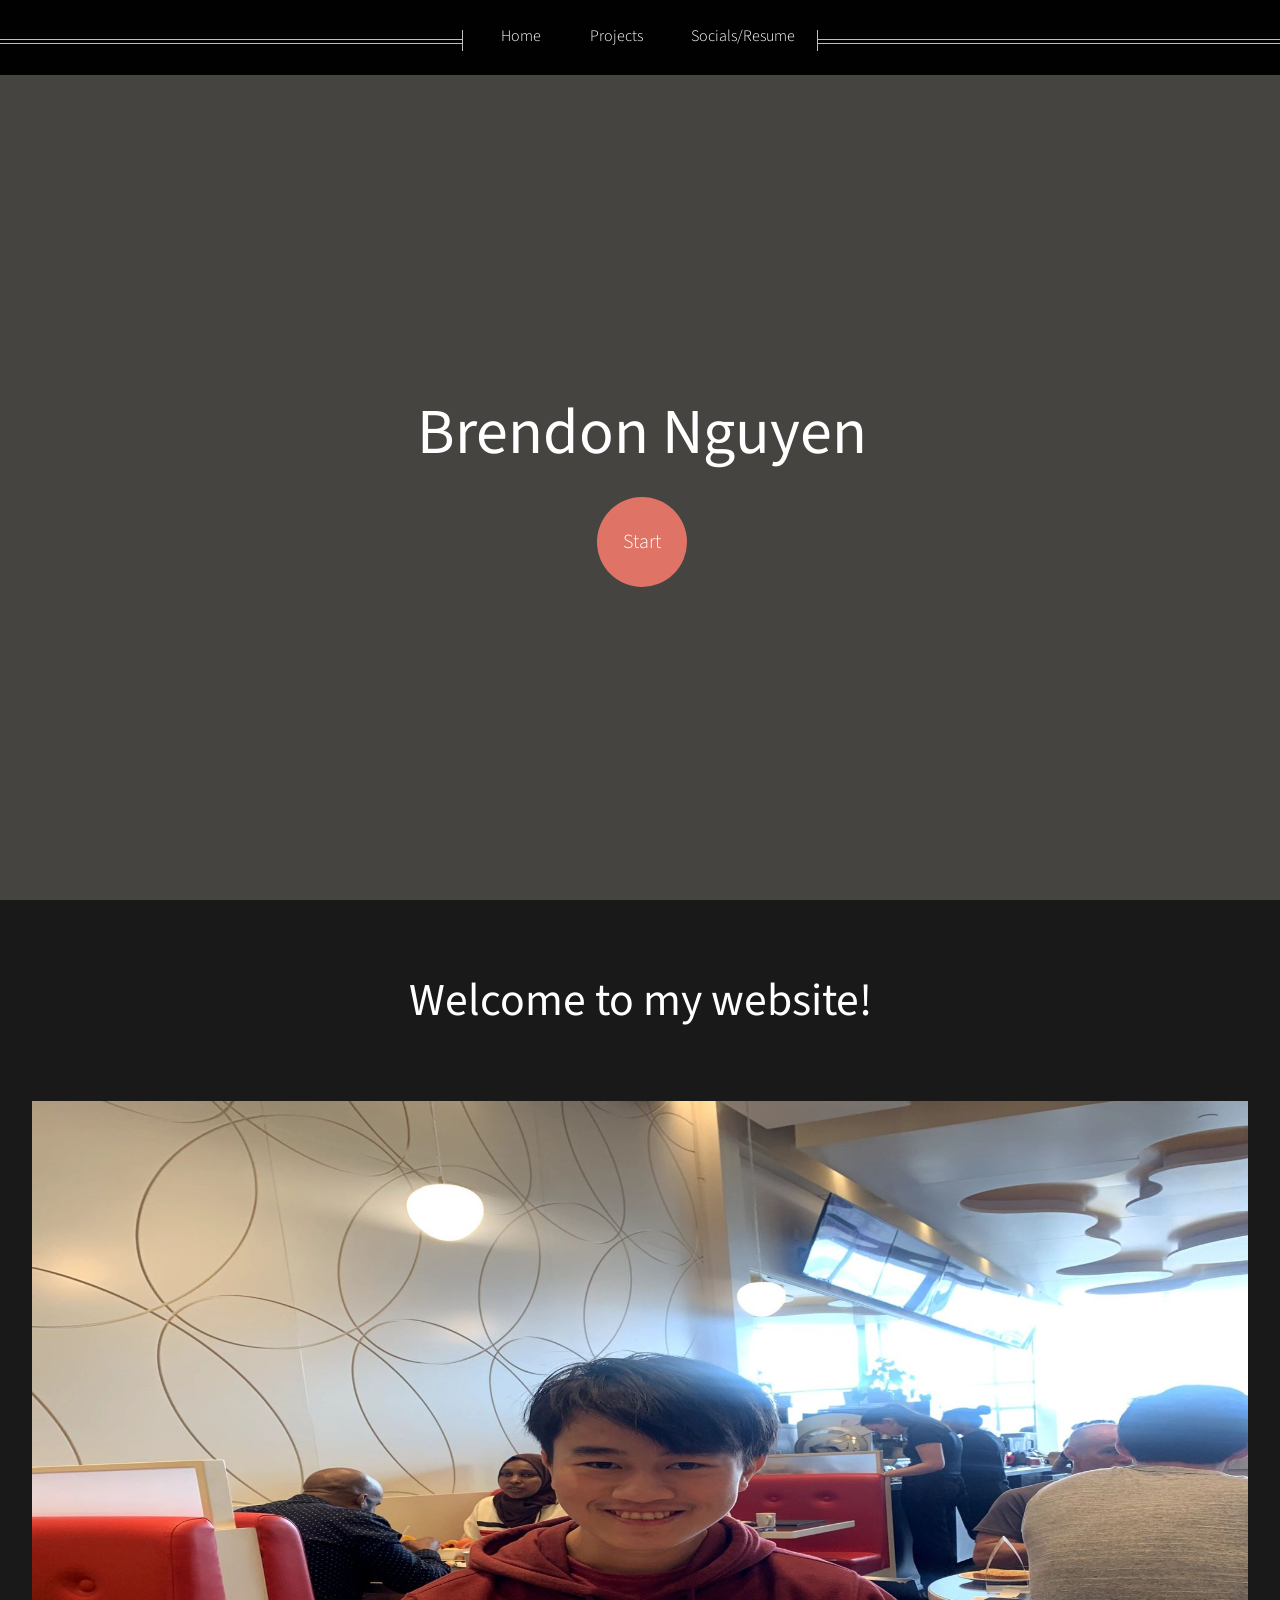
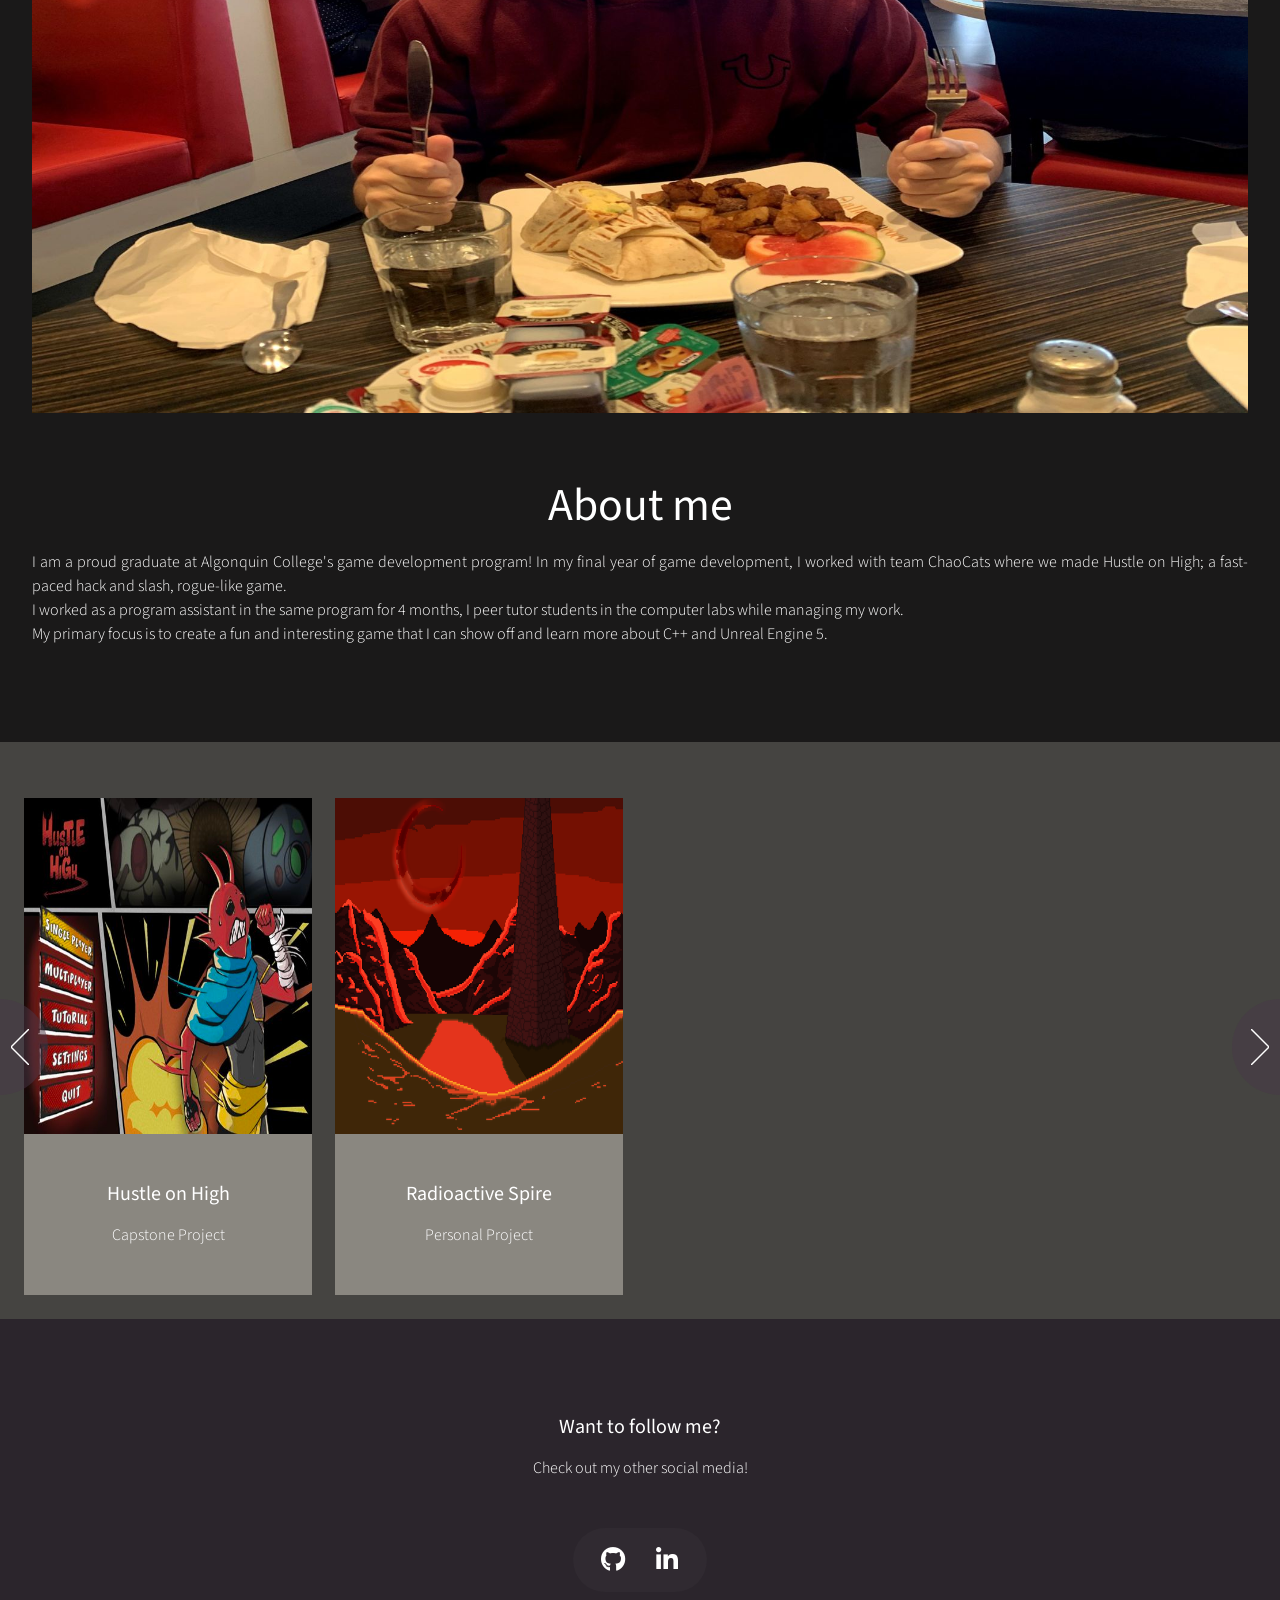
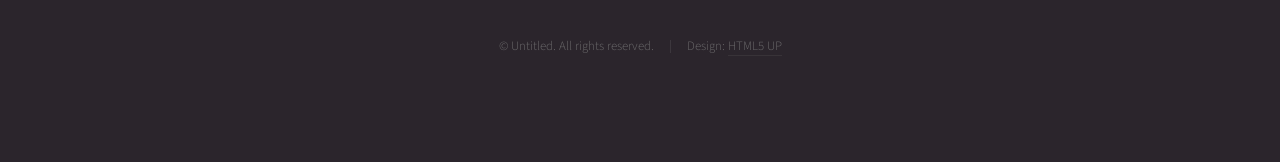
==== commit 767dbcd3: "test" ====
--- a/index.html
+++ b/index.html
@@ -81,7 +81,7 @@
 				<section class="carousel">
 					<div class="reel">
 						<article><!-- <br>‎ -->
-							<a href="projects.html#hustleonhigh" class="image featured"><img src="images/IMG_4055mini.png" alt="" /></a>
+							<a href="projects.html#hustleonhigh" class="image featured"><img width="336.02" height="336.02" src="images/IMG_4055mini.png" alt="" /></a>
 							<header>
 								<h3><a href="projects.html#hustleonhigh">Hustle on High</a></h3>
 							</header>
@@ -89,7 +89,7 @@
 						</article>
 
 						<article>
-							<a href="projects.html#radioactivespire" class="image featured"><img src="images/MainMenu_MainMenumini.png" alt="" /></a>
+							<a href="projects.html#radioactivespire" class="image featured"><img width="336.02" height="336.02" src="images/MainMenu_MainMenumini.png" alt="" /></a>
 							<header>
 								<h3><a href="projects.html#radioactivespire">Radioactive Spire</a></h3>
 							</header>
@@ -97,7 +97,7 @@
 						</article>
 
 						<article>
-							<a href="projects.html#sscapstone" class="image featured"><img src="images/SSCapstonemini1.png" alt="" /></a>
+							<a href="projects.html#sscapstone" class="image featured"><img width="336.02" height="336.02" src="images/SSCapstonemini.PNG" alt="" /></a>
 							<header>
 								<h3><a href="projects.html#sscapstone">Mystery of the SS Capstone</a></h3>
 							</header>
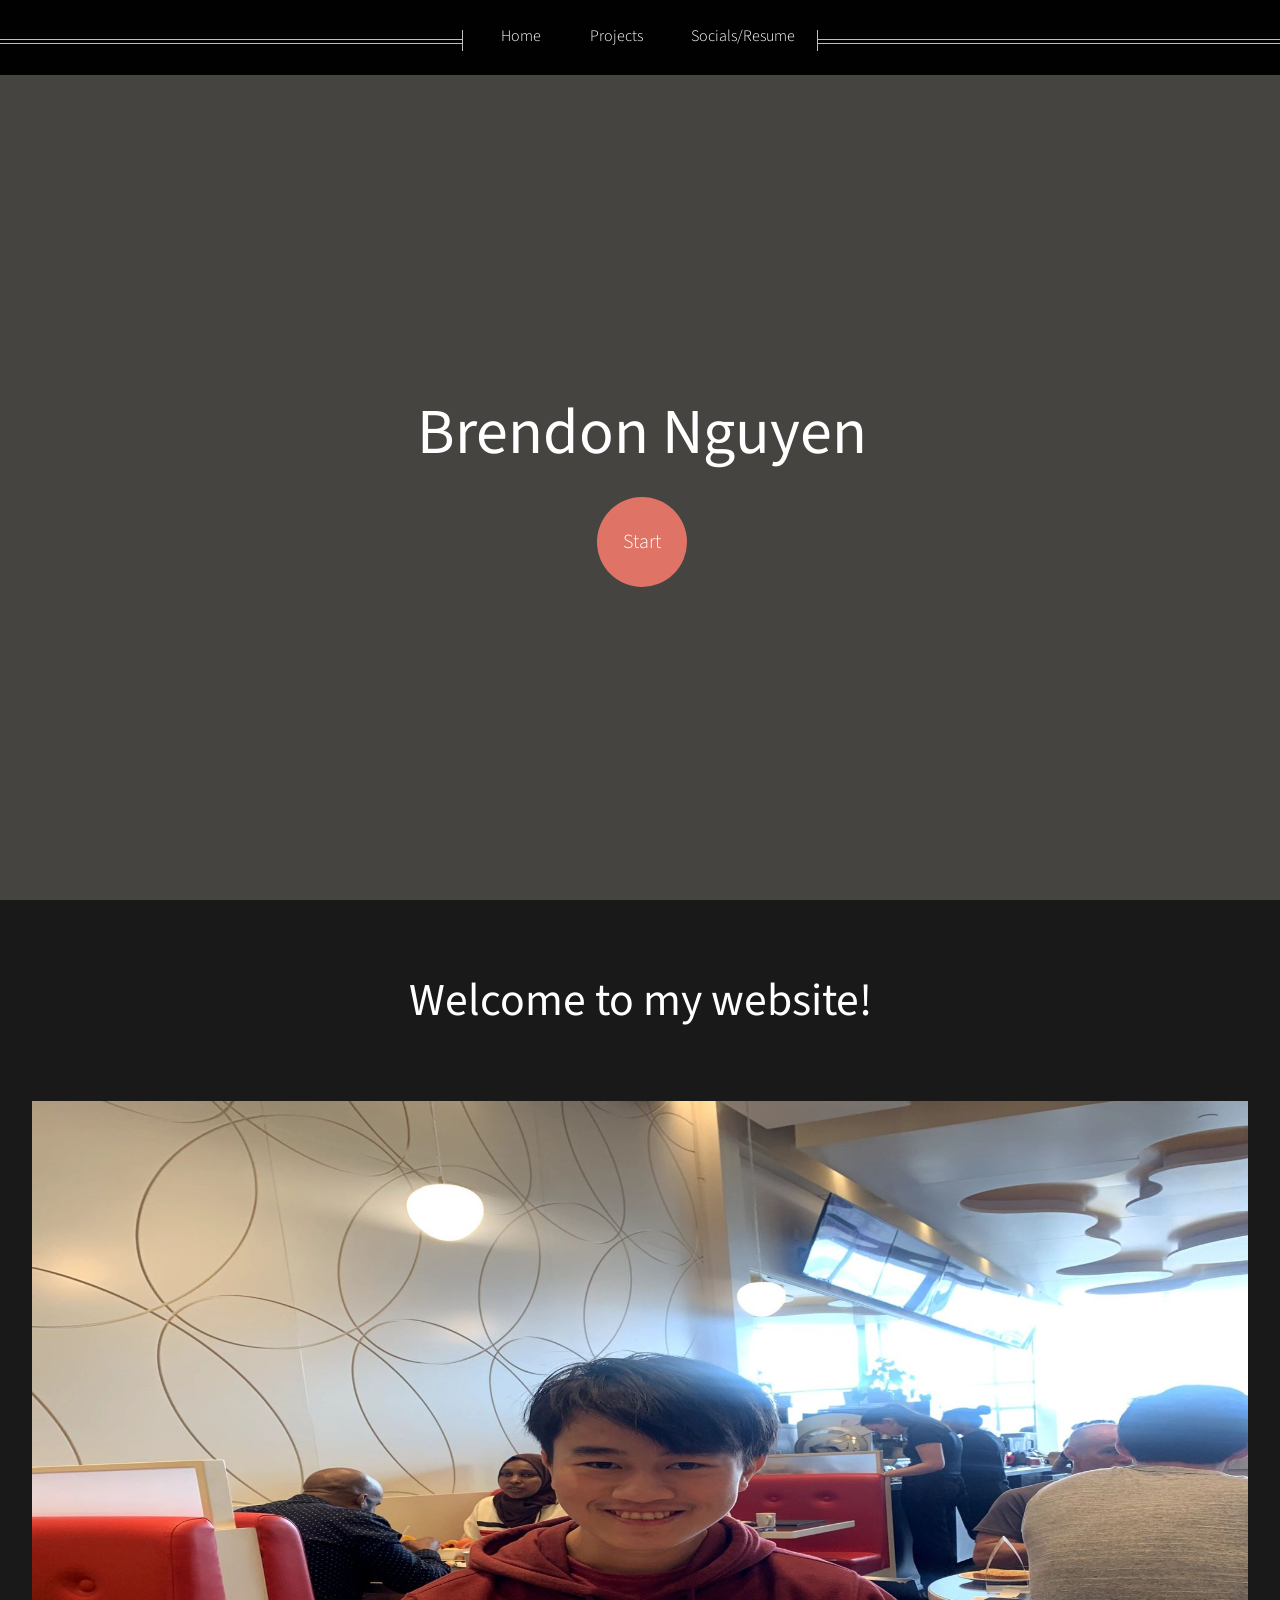
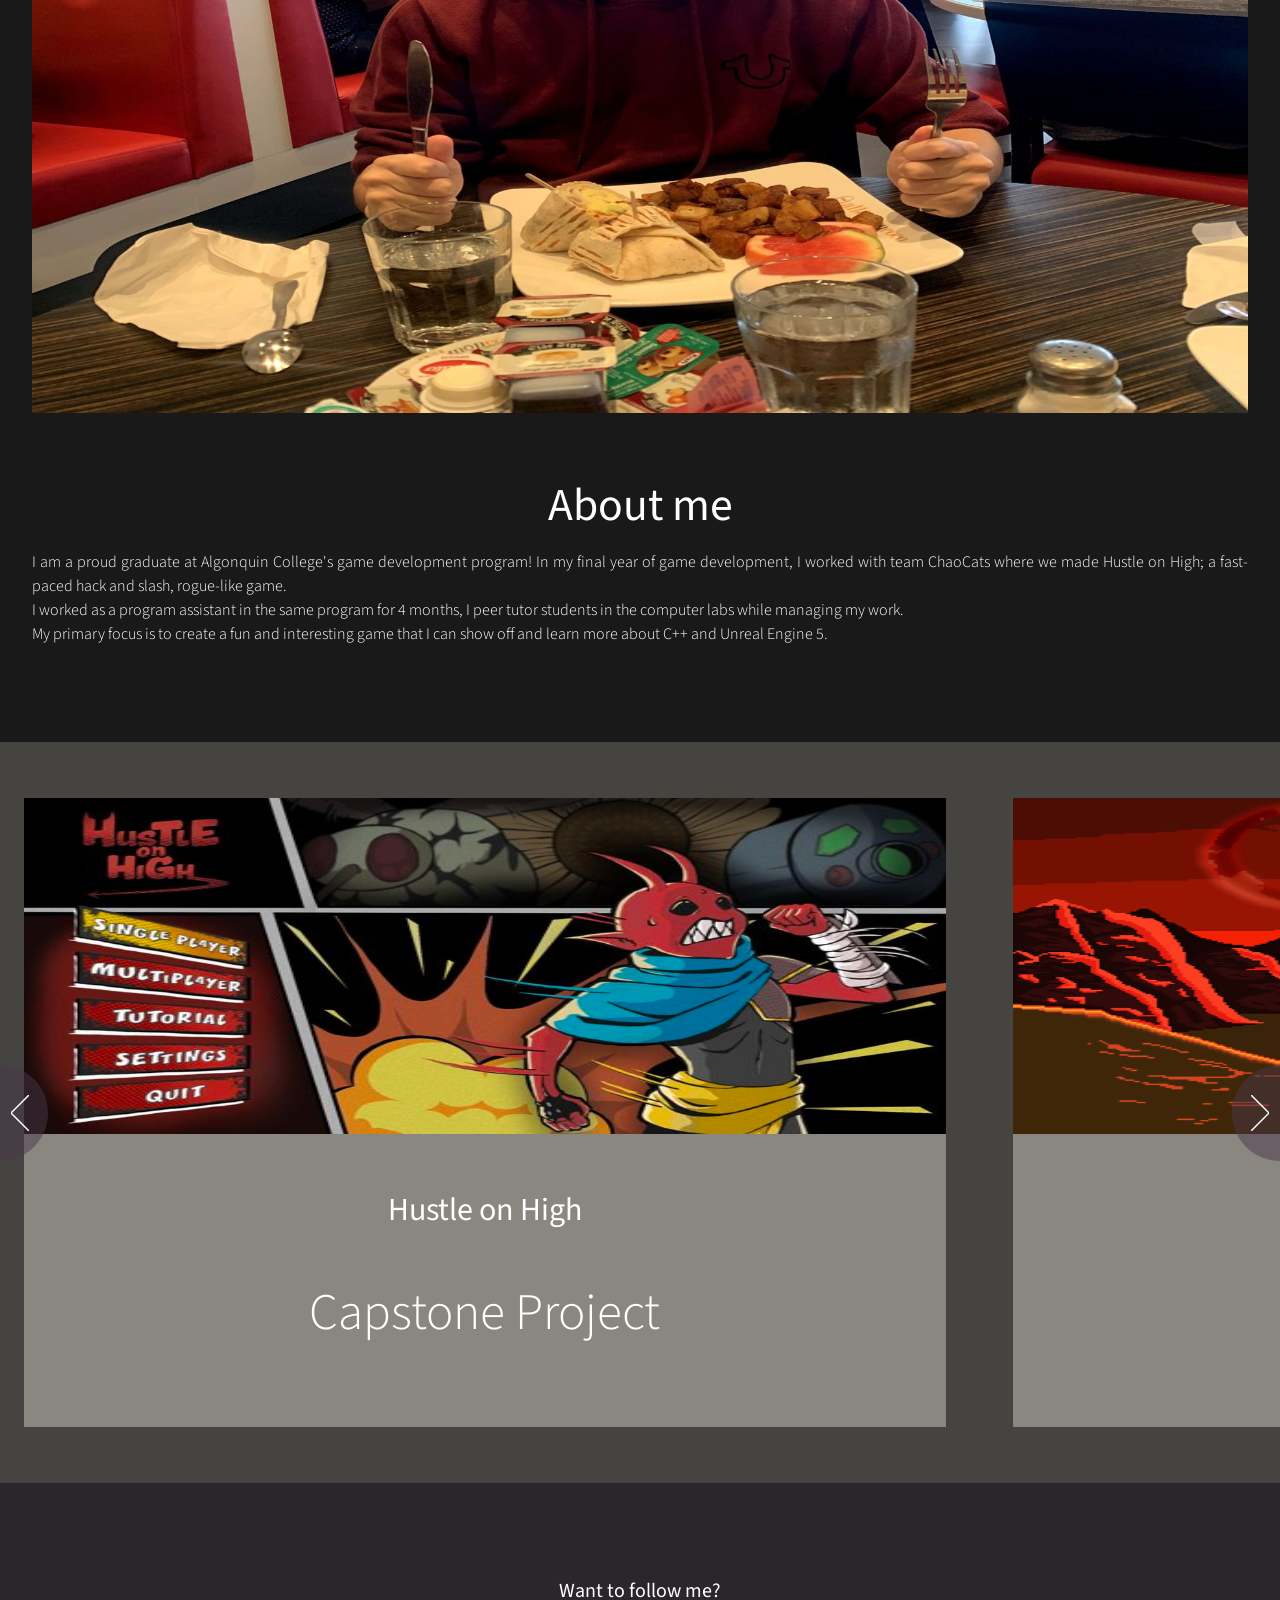
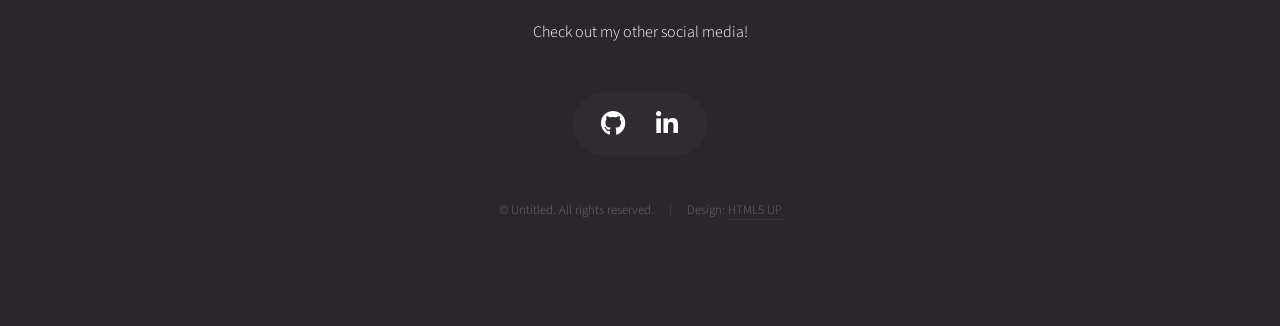
==== commit bc82dff9: "added mario and itch.io to mario and radioactive spire" ====
--- a/index.html
+++ b/index.html
@@ -102,6 +102,14 @@
 								<h3><a href="projects.html#sscapstone">Mystery of the SS Capstone</a></h3>
 							</header>
 							<p>Mini Capstone Project</p><!-- Click the image for more details on what I contributed. -->
+						</article>
+
+						<article>
+							<a href="projects.html#mario" class="image featured"><img width="336.02" height="336.02" src="images/ScreenShot00000.png" alt="" /></a>
+							<header>
+								<h3><a href="#">Mario</a></h3>
+							</header>
+							<p>Assignment</p>
 						</article>
 
 						<!-- <article>
--- a/assets/css/main.css
+++ b/assets/css/main.css
@@ -2511,7 +2511,7 @@
 		position: relative;
 		overflow: hidden;
 		padding: 2em 0 2em 0;
-		margin-bottom: 0;
+		margin-bottom: 2em;
 	}
 
 		.carousel .forward, .carousel .backward {
@@ -2592,10 +2592,10 @@
 
 		.carousel article {
 			display: inline-block;
-			width: 18em;
+			width: auto;
 			background: #8a8780;/*#fff*/
 			text-align: center;
-			padding: 0 1em 3em 1em;
+			padding: 0 0.8em 2em 0.8em;
 			margin: 0 2em 0 0;
 			white-space: normal;
 			opacity: 1.0;
@@ -2603,6 +2603,7 @@
 			-webkit-transition: opacity 0.75s ease-in-out;
 			-ms-transition: opacity 0.75s ease-in-out;
 			transition: opacity 0.75s ease-in-out;
+			font-size: 4cqw;
 		}
 
 			.carousel article.loading {
@@ -2614,12 +2615,19 @@
 				left: -1em;
 				top: 0;
 				width: auto;
-				margin-right: -2em;
-				margin-bottom: 3em;
+				height: auto;
+				 margin-right: -2.6em;
+				margin-left: -0.6em;
+				margin-bottom: 1em;
 			}
 
 			.carousel article p {
 				text-align: center;
+			}
+
+			.carousel article a {
+				font-size: 0.5em;
+				overflow: hidden;
 			}
 
 /* Wide */
